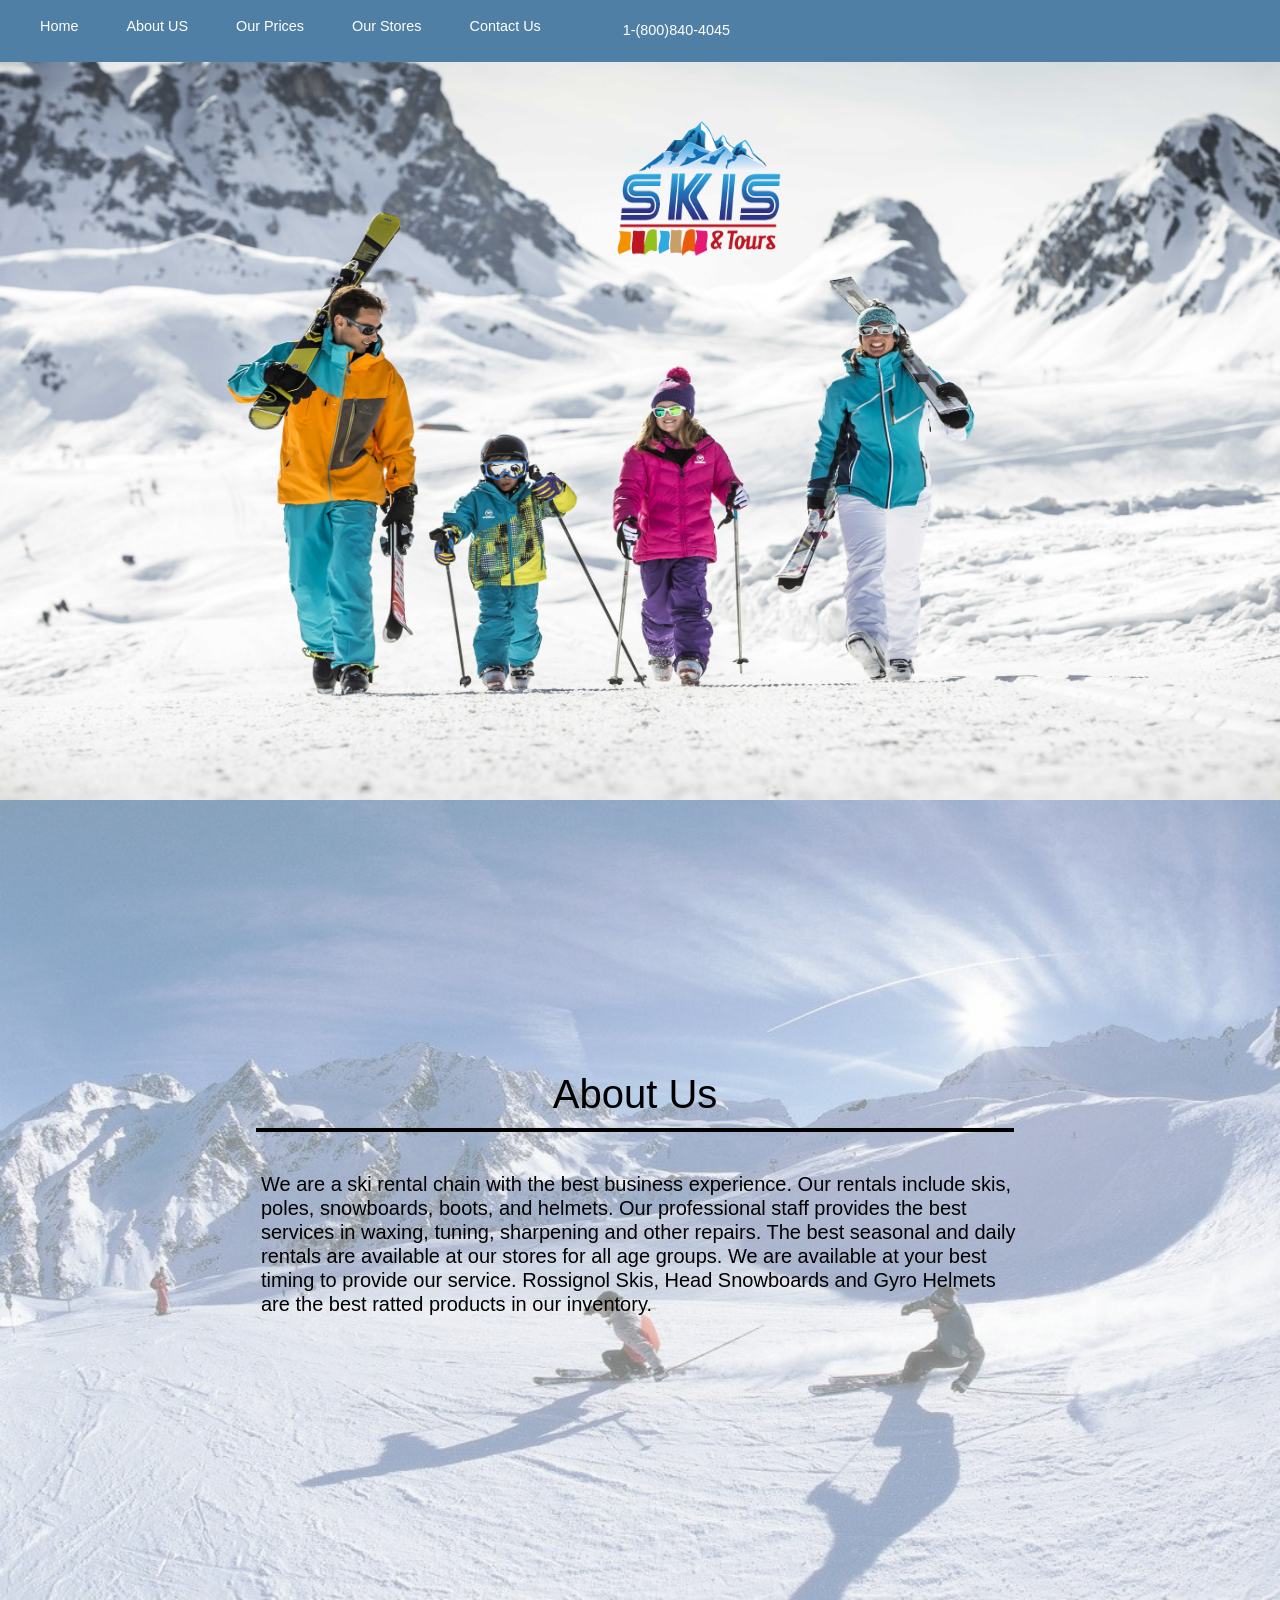
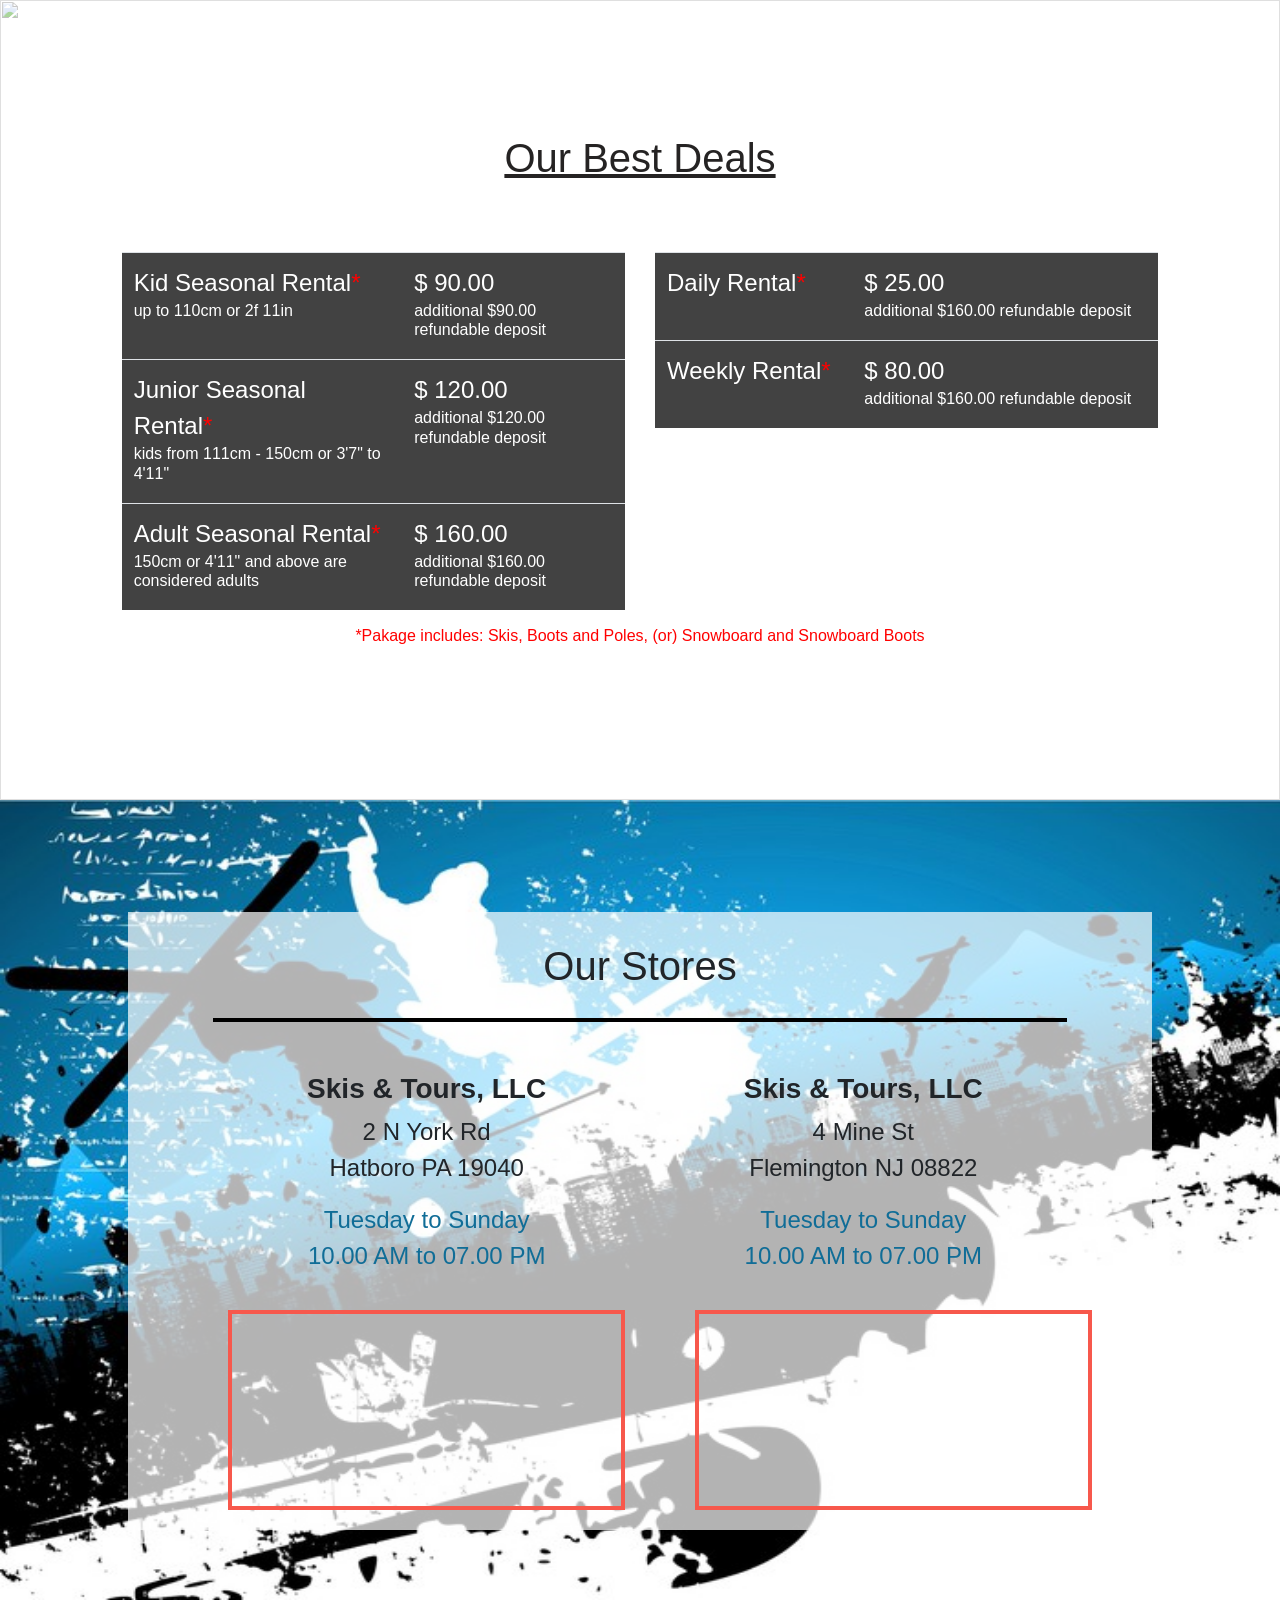
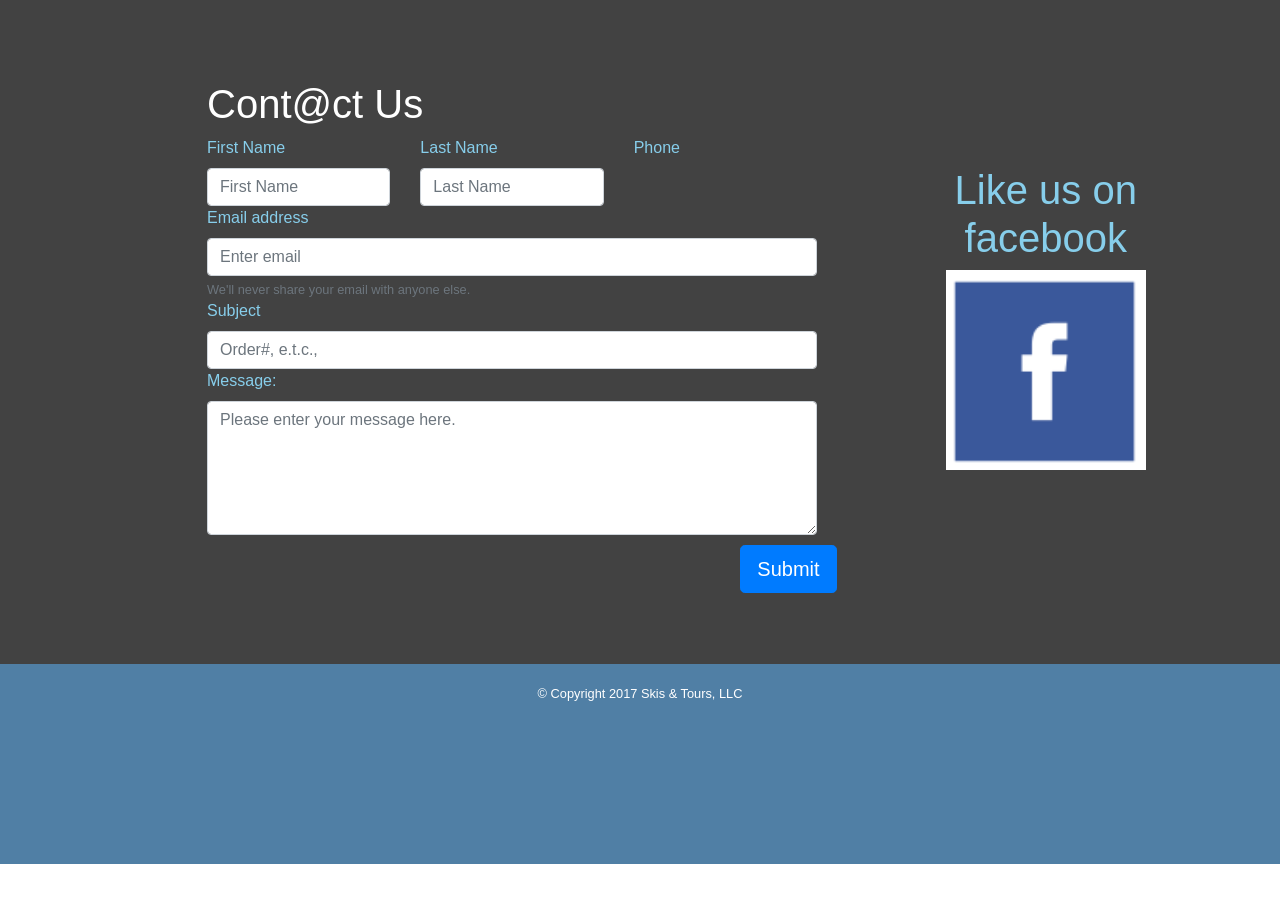
==== index.html @ b5112e5f "media qry for large screen is added" ====
<!DOCTYPE html>
<html>
<head>
	<title>Skis And Tours, LLC</title>
	<link rel="icon" href="LogoImage.png">
	<!-- Added Icon -->

	<link rel="stylesheet" href="https://maxcdn.bootstrapcdn.com/bootstrap/4.0.0-beta.2/css/bootstrap.min.css" integrity="sha384-PsH8R72JQ3SOdhVi3uxftmaW6Vc51MKb0q5P2rRUpPvrszuE4W1povHYgTpBfshb" crossorigin="anonymous">

	<link rel="stylesheet" type="text/css" href="skis&Tours.css">
	<script src="https://ajax.googleapis.com/ajax/libs/jquery/3.2.1/jquery.min.js"></script>

	<script src="https://maxcdn.bootstrapcdn.com/bootstrap/3.3.7/js/bootstrap.min.js" integrity="sha384-Tc5IQib027qvyjSMfHjOMaLkfuWVxZxUPnCJA7l2mCWNIpG9mGCD8wGNIcPD7Txa" crossorigin="anonymous"></script>	
	<script type="text/javascript" src="skis&Tours.js"></script>

	
	<!-- Bootstrap Added -->
</head>

<body >

<!-- page1 -->
<header>
	<nav style="position: fixed; top: 0px; background-color:#507fa5; width: 100%; height: 100; z-index: 99; " class="navbar navbar-light nav justify-content-left" >
		<ul class="nav justify-content-left">
			<li class="nav-item">
				<a href="#page1" class="nav-link" id="navLinks">Home</a>
			</li>
			<li class="nav-item">
				<a href="#page2" class="nav-link" id="navLinks">About US</a>
			</li>
			<li class="nav-item">
				<a href="#page3" class="nav-link" id="navLinks">Our Prices</a>
			</li>

			
			<li class="nav-item">
				<a href="#page4" class="nav-link" id="navLinks">Our Stores</a>
			</li>
			<li class="nav-item">
				<a href="#page5" class="nav-link" id="navLinks">Contact Us</a>
			</li>
			<li >
				<a href=tel:+18008404045 class="nav-link" id="navLinks"><span><img id="phone" src="phone.png"></span> 1-(800)840-4045</a>
			</li>

		</ul>
	</nav>

</header>
<div id="page1">
	<div>
	<img src="slide2.jpg"  class="backgroundImage">
	<img src="LogoImage.png" id="logo">
	<!-- <img src="upArrow.png" id="upButton"> -->
	</div>
<!-- Header/Nav Menu Items -->
			
</div>

<div id="page2">
	<img src="slide1.jpg" class="bluryBackground">
	<div class="content">
	<h1 style="border-bottom: solid black 4px; margin-bottom: 40px; text-align: center; padding-bottom: 10px;padding-top: 30px; ">About Us</h1>
	<h5 class="text-left" style="height: 30%;">We are a ski rental chain with the best business experience. Our rentals include skis, poles, snowboards, boots, and helmets. Our professional staff provides the best services in waxing, tuning, sharpening and other repairs. The best seasonal and daily rentals are available at our stores for all age groups. We are available at your best timing to provide our service. Rossignol Skis, Head Snowboards and Gyro Helmets are the best ratted products in our inventory.</h5>
	</div>

	
</div>

<div id="page3">
	<img src="slide3.jpg" class="bluryBackground">
	<div class="container-fluid" id="rates">
		<div class="row">
			
			<div class="col-md-12" style=" margin-bottom: 0px; text-align: center; padding-bottom: 0px;padding-top: 30px; "><h1>Our Best Deals</h1></div>
			
		</div>
		<div class="row">
			<div class="col-md-1"></div>
			<div class="col-md-5">
				<table class="table table-hover" id="table">
		<tr>
			
			<td>Kid Seasonal Rental<span style="color: red;">*</span><br><h6>up to 110cm or 2f 11in</h6></td>
			<td>$ 90.00<br><h6>additional $90.00 refundable deposit</h6></td>
		</tr>
		<tr>
			<td>Junior Seasonal Rental<span style="color: red;">*</span><br><h6>kids from 111cm - 150cm or 3'7" to 4'11"</h6></td>
			<td>$ 120.00<br><h6>additional $120.00 refundable deposit</h6></td>
		</tr>
		<tr>
			<td>Adult Seasonal Rental<span style="color: red;">*</span><br><h6>150cm or 4'11" and above are considered adults</h6></td>
			<td>$ 160.00<br><h6>additional $160.00 refundable deposit</h6></td>
			
		</tr>
	</table>
			</div>
			<div class="col-md-5">
				<table class="table table-hover">
						<tr>
							<td>Daily Rental<span style="color: red;">*</span></td>
							<td>$ 25.00<br><h6>additional $160.00 refundable deposit</h6></td>
						</tr>
						<tr>
							<td>Weekly Rental<span style="color: red;">*</span></td>
							<td>$ 80.00<br><h6>additional $160.00 refundable deposit</h6></td>
						</tr>
					</table>
			</div>
			<div class="col-md-1"></div>
		</div>
		<h6 style="text-align: center;color: red;"><span style="color: red;">*</span>Pakage includes: Skis, Boots and Poles, (or) Snowboard and Snowboard Boots</h6>
	</div>
	
</div>
</a><div id="page4">
	<img src="slide4.jpg" class="backgroundImage">
	<div id="stores"> 
	<div class="container-fluid">
		<div class="row">
			<div class="col-md-1"></div>
			<div class="col-md-10" style="border-bottom: solid black 4px; margin-bottom: 40px; text-align: center; padding-bottom: 20px;padding-top: 30px; "><h1>Our Stores</h1></div>
		</div>
		<div class="row" style="margin-bottom: 40px;">
			
			<div class="col-md-1"></div>
			<div class="col-md-5" style="text-align: center; margin-top:  10px; margin-bottom: 0px;">
				<h3><strong>Skis & Tours, LLC</strong></h3>
				<p style="font-size: 1.5rem;">2 N York Rd<br>Hatboro PA 19040</p>
				<p style="color: #106d97;font-size: 1.5rem;">Tuesday to Sunday<br>10.00 AM to 07.00 PM</p>
			</div>
			
			<div class="col-md-5" style="text-align: center; margin: 10px;margin-bottom: 0px;">
				<h3><strong>Skis & Tours, LLC</strong></h3>
				<p style="font-size: 1.5rem;">4 Mine St<br>Flemington NJ 08822</p>
				<p style="color: #106d97; font-size: 1.5rem;">Tuesday to Sunday<br>10.00 AM to 07.00 PM</p>
			</div>
			
		</div>
		<div class="row" id="maps">
			<div class="col-md-1"></div>
			<div class="col-md-5"><div id="mapHatboro"></div></div>
			
			<div class="col-md-5" style="margin-left:40px;"><div id="mapFlemington"></div></div>
		</div>


	</div>
	</div>
</div>

<div id="page5">
	<div class="contactUs">
		<div class="container-fluid">
			<div class="row">
				<div class="col-md-1"></div>
				<div class="col-md-10"><h1 style="color: white;">Cont@ct Us</h1> </div>
			</div>
			<div class="row">
				<div class="col-md-1"></div>
				<div class="col-md-10">
					
					<form>
						<div class="form-group">
    <div class="row">

    <div class="col-md-4">
    <label for="fName" >First Name</label>
    <input type="text" id="fName" class="form-control" placeholder="First Name">
    </div>
    <div class="col-md-4">
    <label for="lName">Last Name</label>
    <input type="text" id="lName" class="form-control"  placeholder="Last Name">
    </div>
    <div class="col-md-4">
    <label for="phone">Phone</label>
    <input id="phone" type="tel" class="form-control"  placeholder="Enter Contact Number" style="width: 100%; height: 38px;">
    </div>
	</div>
	<div>
    <label >Email address</label>
    <input for="email" type="email" class="form-control"  aria-describedby="emailHelp" placeholder="Enter email" id="email">
    <small id="emailHelp" class="form-text text-muted">We'll never share your email with anyone else.</small>
    <label for="subject" >Subject</label>
    <input type="text" class="form-control" id="subject"  placeholder="Order#, e.t.c.,">
    <label for="message">Message:</label>
      <textarea class="form-control" rows="5" id="message" placeholder="Please enter your message here."></textarea>
      <div class="row" style="margin-top: 10px;">
      	<div class="col-md-10"></div>
      	<div class="col-md-2">
      		<button type="button" class="btn btn-primary btn-lg">Submit</button>
      	</div>
      </div>

    </div>

</form>
				
			</div>
			<div class="facebook">
		<h1 style="color: skyblue;">Like us on facebook</h1>
		<a style="width: 200px; height: 200px;" href="https://www.facebook.com/skisandtoursPA/"><img src="facebook_square.png" style="width: 200px; height: 200px; background-color: white;"></a>
	</div>
			</div>
		</div>
	</div>

</div>



<footer>
	<div class="panel-footer" style="text-align: center;color: white; font-size: .80rem;position: relative;
    bottom: -104px; background-color: #507fa5;height:200px; padding-top: 20px;">&#169; Copyright 2017 Skis & Tours, LLC</div>

</footer>

<!-- <script src="https://code.jquery.com/jquery-3.2.1.slim.min.js" integrity="sha384-KJ3o2DKtIkvYIK3UENzmM7KCkRr/rE9/Qpg6aAZGJwFDMVNA/GpGFF93hXpG5KkN" crossorigin="anonymous"></script>
<script src="https://cdnjs.cloudflare.com/ajax/libs/popper.js/1.12.3/umd/popper.min.js" integrity="sha384-vFJXuSJphROIrBnz7yo7oB41mKfc8JzQZiCq4NCceLEaO4IHwicKwpJf9c9IpFgh" crossorigin="anonymous"></script>
<script src="https://maxcdn.bootstrapcdn.com/bootstrap/4.0.0-beta.2/js/bootstrap.min.js" integrity="sha384-alpBpkh1PFOepccYVYDB4do5UnbKysX5WZXm3XxPqe5iKTfUKjNkCk9SaVuEZflJ" crossorigin="anonymous"></script> -->
<script src="https://maps.googleapis.com/maps/api/js?key=AIzaSyDe3vv3cS2K9Z3wHssene09nVFz7exsg3k&callback=myMap"></script>
</body>
</html>
---- skis&Tours.css ----
#page1 {
	height: 800px;
	width: 100%;
}
#page2 {
	height: 800px;
	width: 100%;
	
}
#page3 {
	height: 800px;
	width: 100%;
}

#page4 {
	height: 800px;
	width: 100%;

}
#page5 {
	background-color: #424242;
	height: 800px;
	width: 100%;
}
.backgroundImage {
width: 100%;
height:800px;

}

#navLinks {

font-size: 0.9rem;
color: white;
padding: 0.5rem 1.5rem;	
}

#navLinks:hover {
	color:black;
}


#logo {
	width: 210px;
	height: 157px;
	margin-right: 25px;
	margin-left: 25px;
	position: absolute;
	top:112px;
	left: 44.5%;
}

.bluryBackground {
	width: 100%;
	height: 800px;
	opacity: 0.5;
	filter: alpha(opacity=50);
	}


.content {
	
	position: relative;
	top: -70%;
	left: 20%;
	color: black;
	width: 60%;
	height: 35%;
	
}

.content h1 {
	border-bottom: black solid 4px; 
	text-align: center;
	margin-right: 10px;
	padding-bottom: 10px;
}
.content h5 {
	font-size: 20px;
	margin-top: 30px;
	padding-left: 5px;
	padding-right: 5px;
	
}

#rates {
	position: relative;
	top: -87%;
}

#rates h1 {
	text-align: center;
	padding-bottom: 10px;
	margin-bottom: 60px;
	text-decoration: underline;
	color: #252323;
}

#rates tr {
	font-size: 24px;
	margin-top: 30px;
	padding-left: 5px;
	padding-right: 5px;
	/*font-weight: bold;*/
	border-top-color: #330000;
	/*color:#834C24 ;*/
	color: white;
	background-color: #424242;
}

#rates tr:hover {
	background-color: #003366; 
	color: white;
}
#mapHatboro {
	width: 100%;
	height: 200px;
	border: solid #f7584c 4px;
	
}
#mapFlemington {
	width: 100%;
	height: 200px;
	border: solid #f7584c 4px;
	
}

#stores {
	position: relative;
	top: -688px;
	background-color: #ffffffb3;
	width: 80%;
	left: 10%;
}

#maps {
	position: relative;
	top: -20px;
}

label {
	color: skyblue;
}

.contactUs {
	width: 60%;
	height: 70%;
	position: relative;
	top: 10%;
	left: 10%;
}

.facebook {
	width: 55%;
	height: 55%;
	position: relative;
	left: 110%;
	top:-57%;
	/*border:solid white 2px;*/
	text-align: center;
	/*background-color: white;*/
}


#upButton {
	position: fixed;
	right: 40px;
	bottom: 40px;
	z-index: 99;
	
	height: 80px;
	width: 80px;
}

#phone {
	width: 30px;
	height: 30px;
	position: relative;
	left: 730px;
}


/*
large screens
*/
/*phone needs to go more left - phone left value- increase 1100px*/
/*image needs to fit the window - height of page - increase 973px/ also backgroudimage & blurryimage 973px/ #stores top - -800px*/

/* Large devices*/

@media (min-width: 1850px) {

	#phone {
		left: 1100px; 

	}

	#page1, #page2, #page3, #page4, #page5, .backgroundImage, .bluryBackground {
		height: 973px;
	}

	#stores {
		top: -800px;
	}

}
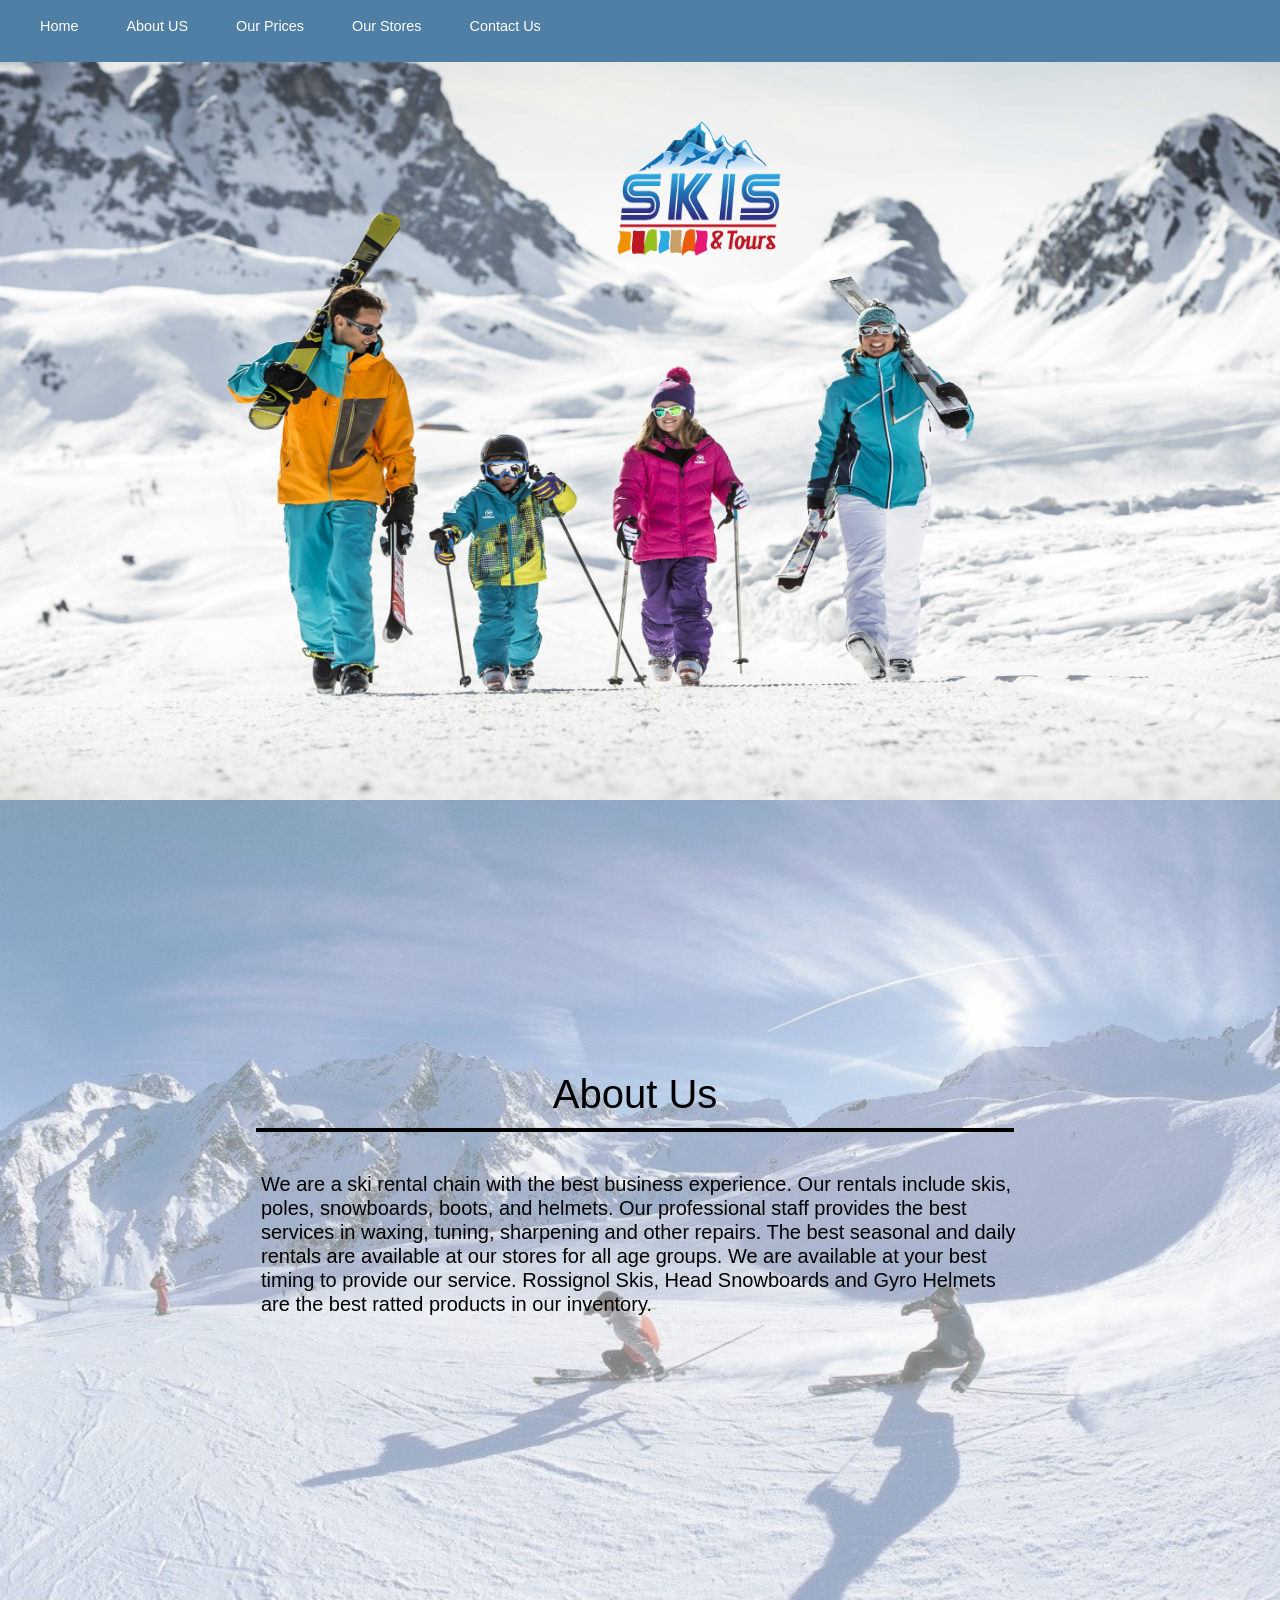
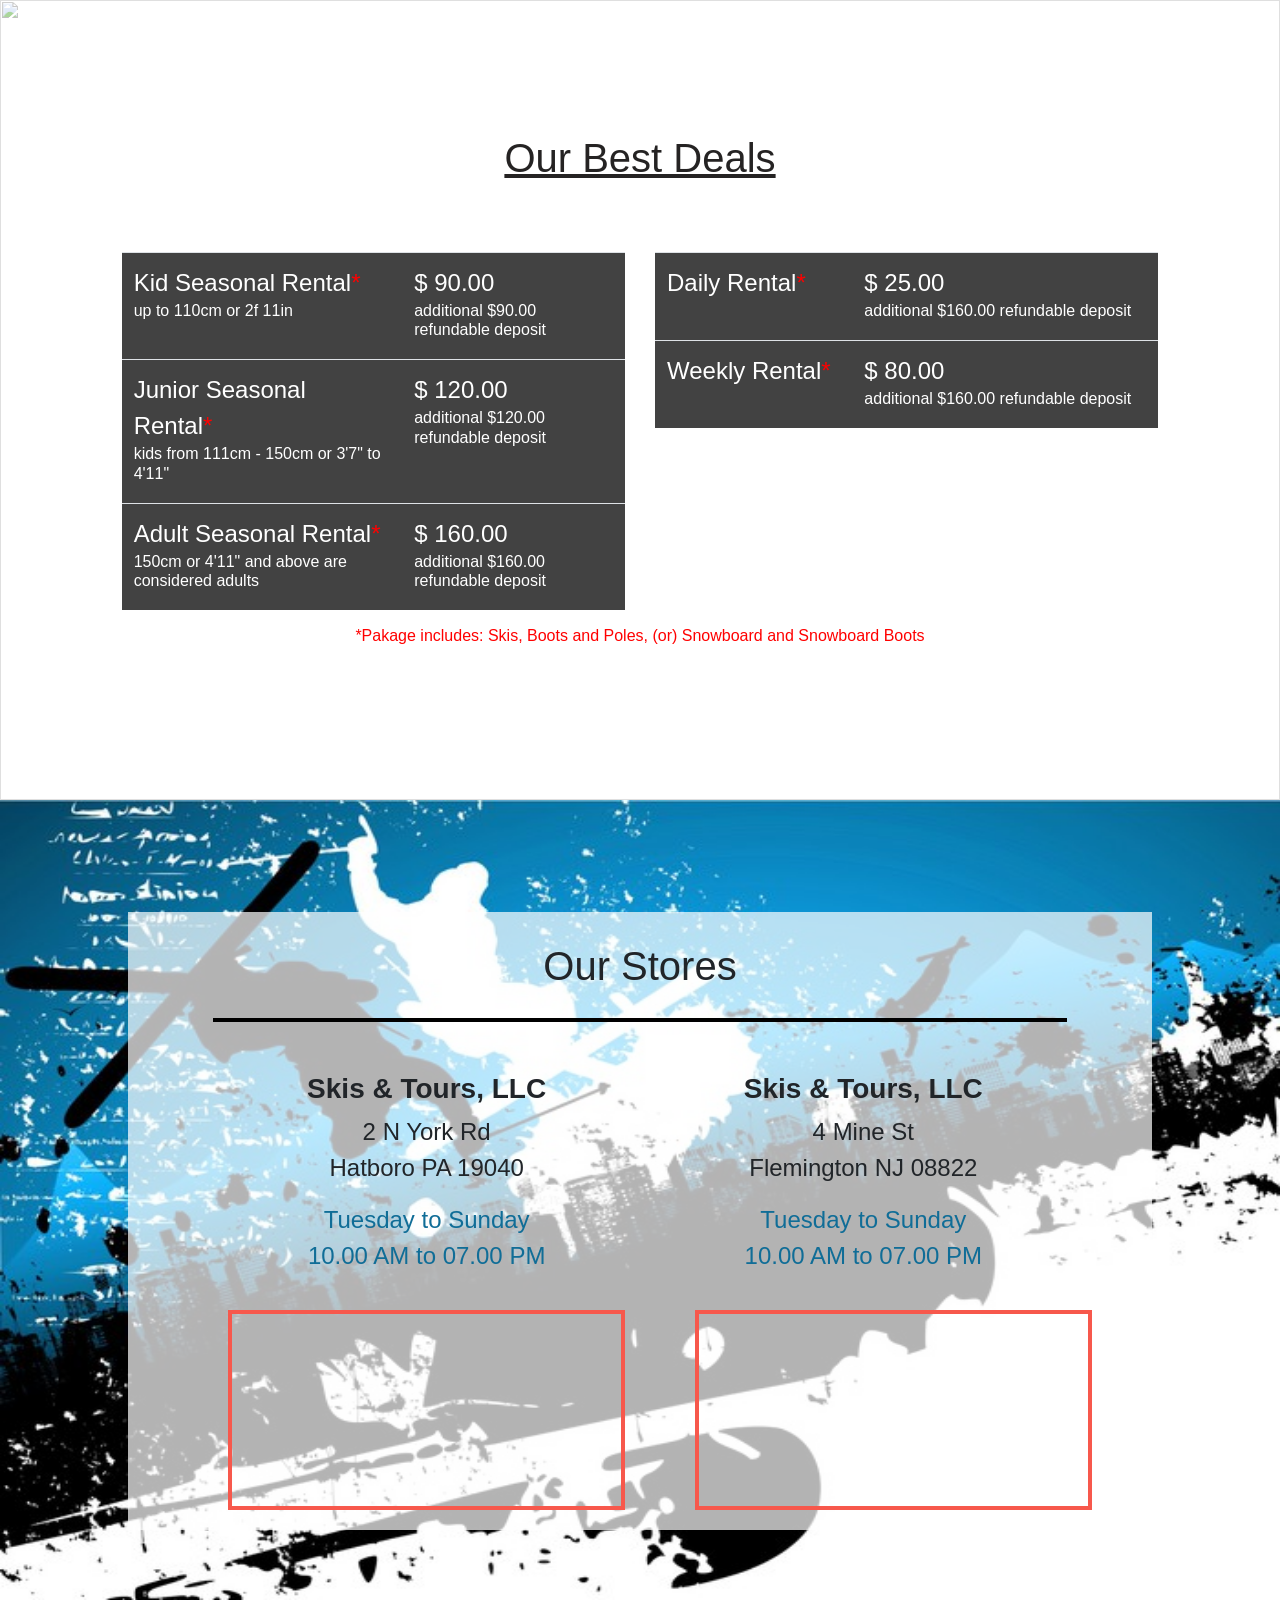
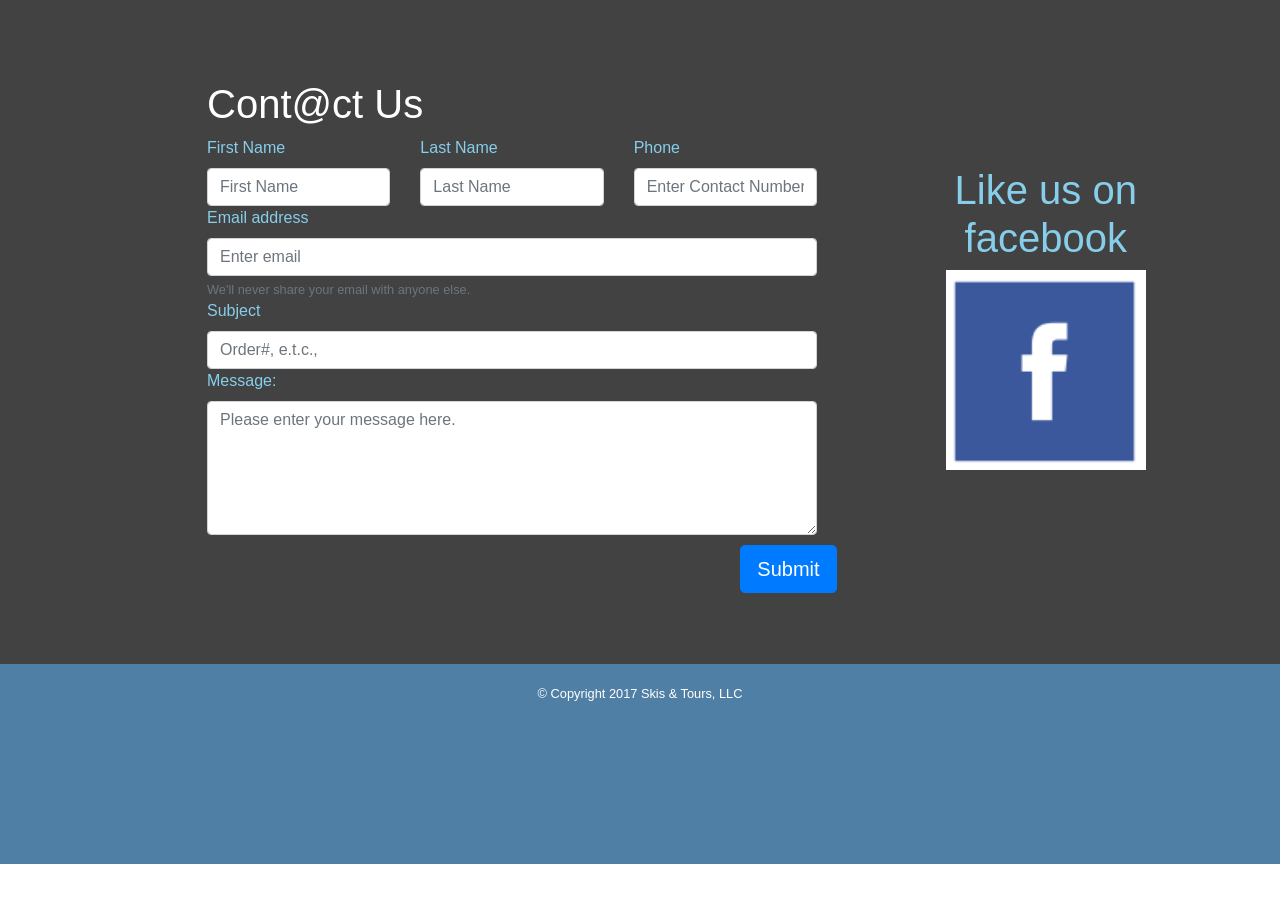
==== commit b19a4c7c: "media qry for large screen is added" ====
--- a/index.html
+++ b/index.html
@@ -40,7 +40,7 @@
 			<li class="nav-item">
 				<a href="#page5" class="nav-link" id="navLinks">Contact Us</a>
 			</li>
-			<li >
+			<li id="phoneLi" >
 				<a href=tel:+18008404045 class="nav-link" id="navLinks"><span><img id="phone" src="phone.png"></span> 1-(800)840-4045</a>
 			</li>
 
--- a/skis&Tours.css
+++ b/skis&Tours.css
@@ -175,6 +175,10 @@
 #phone {
 	width: 30px;
 	height: 30px;
+	
+}
+
+#phoneLi {
 	position: relative;
 	left: 730px;
 }
@@ -190,7 +194,7 @@
 
 @media (min-width: 1850px) {
 
-	#phone {
+	#phoneLi {
 		left: 1100px; 
 
 	}
@@ -203,4 +207,8 @@
 		top: -800px;
 	}
 
+	.contactUs {
+		top: 15%;
+	}
+
 }
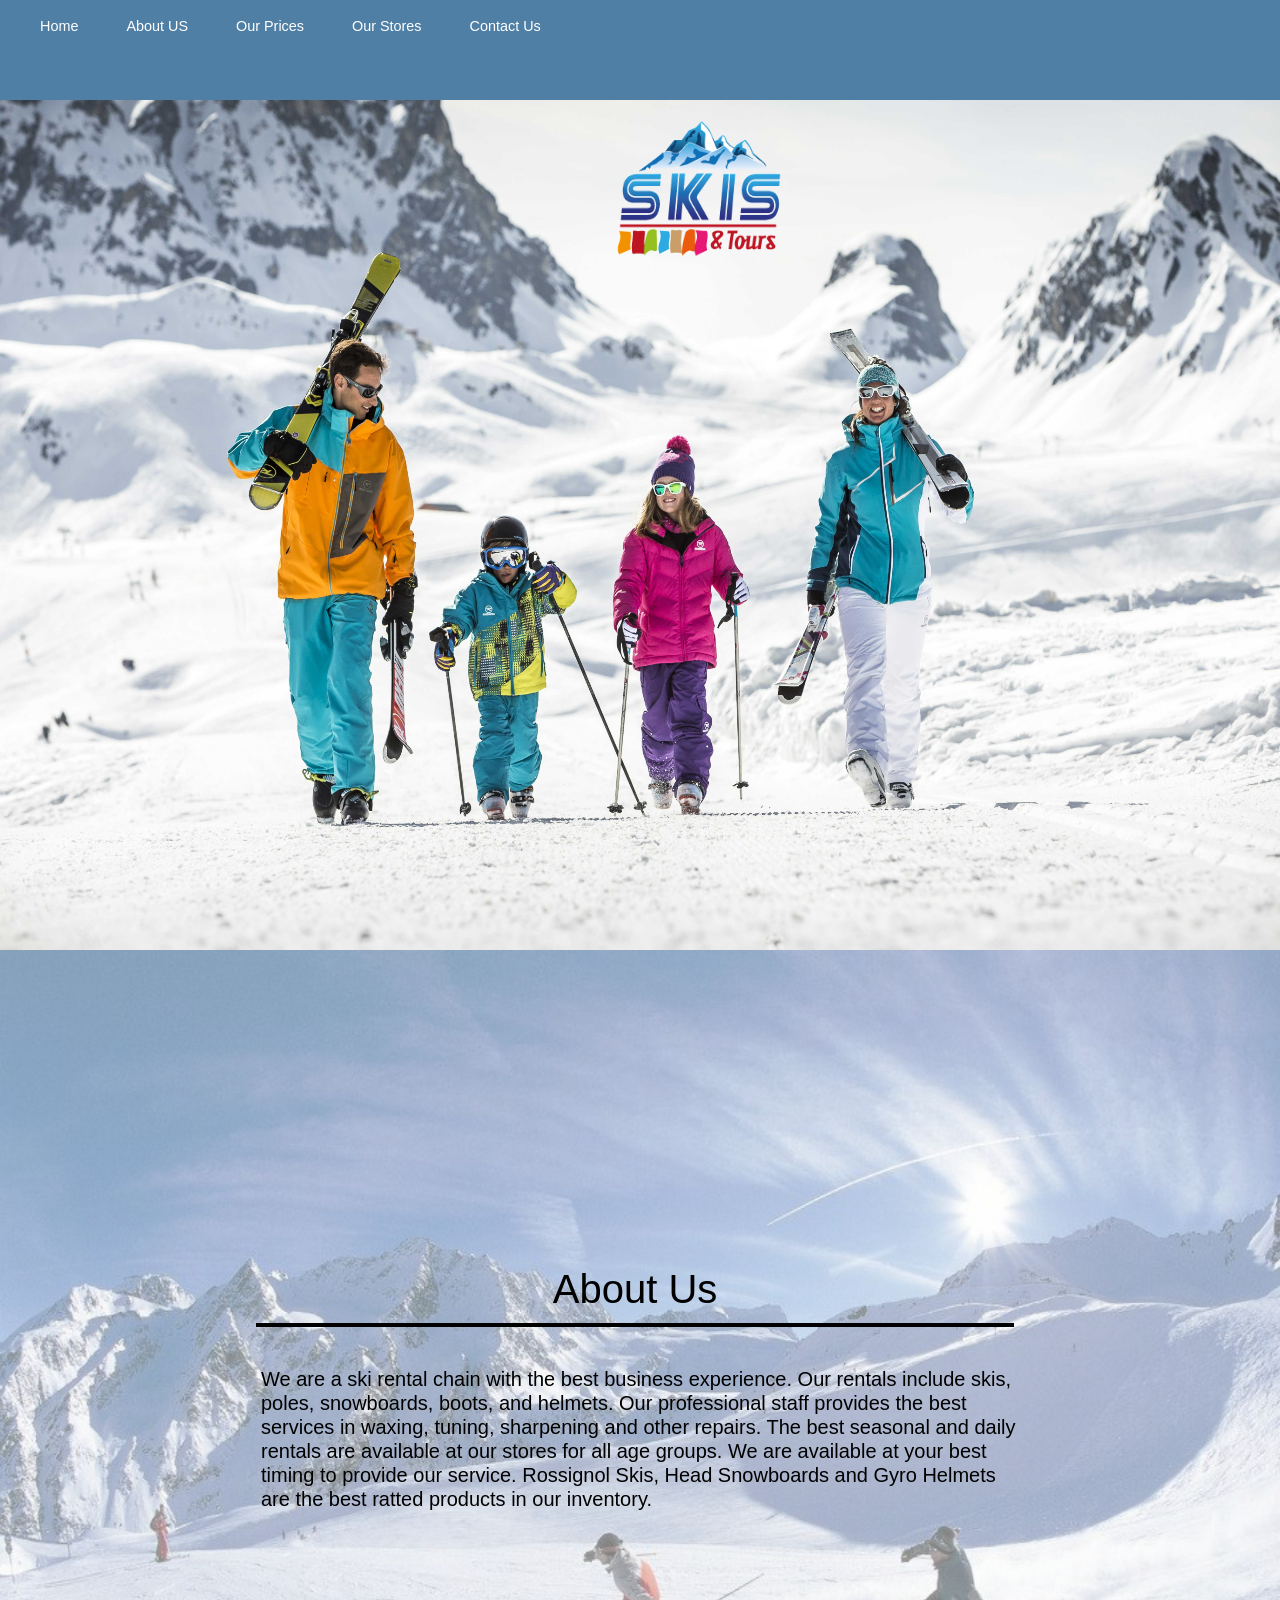
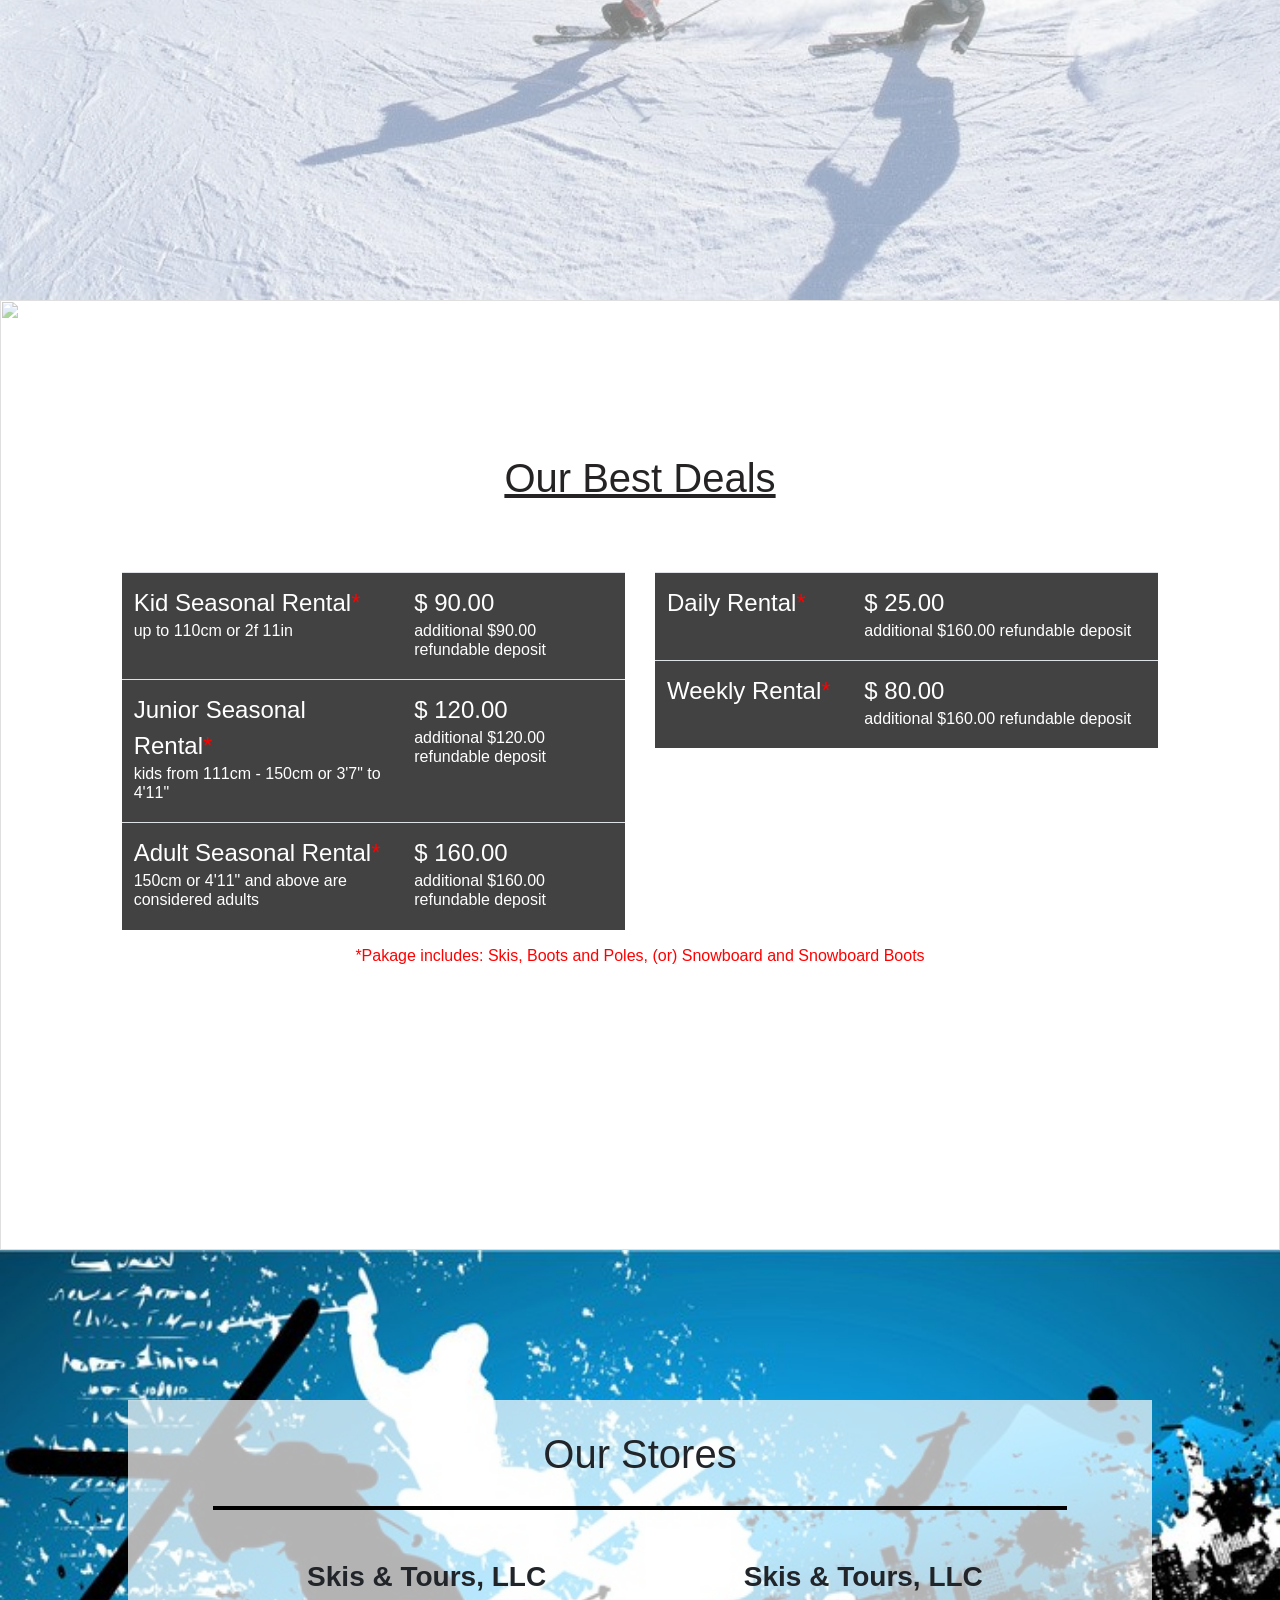
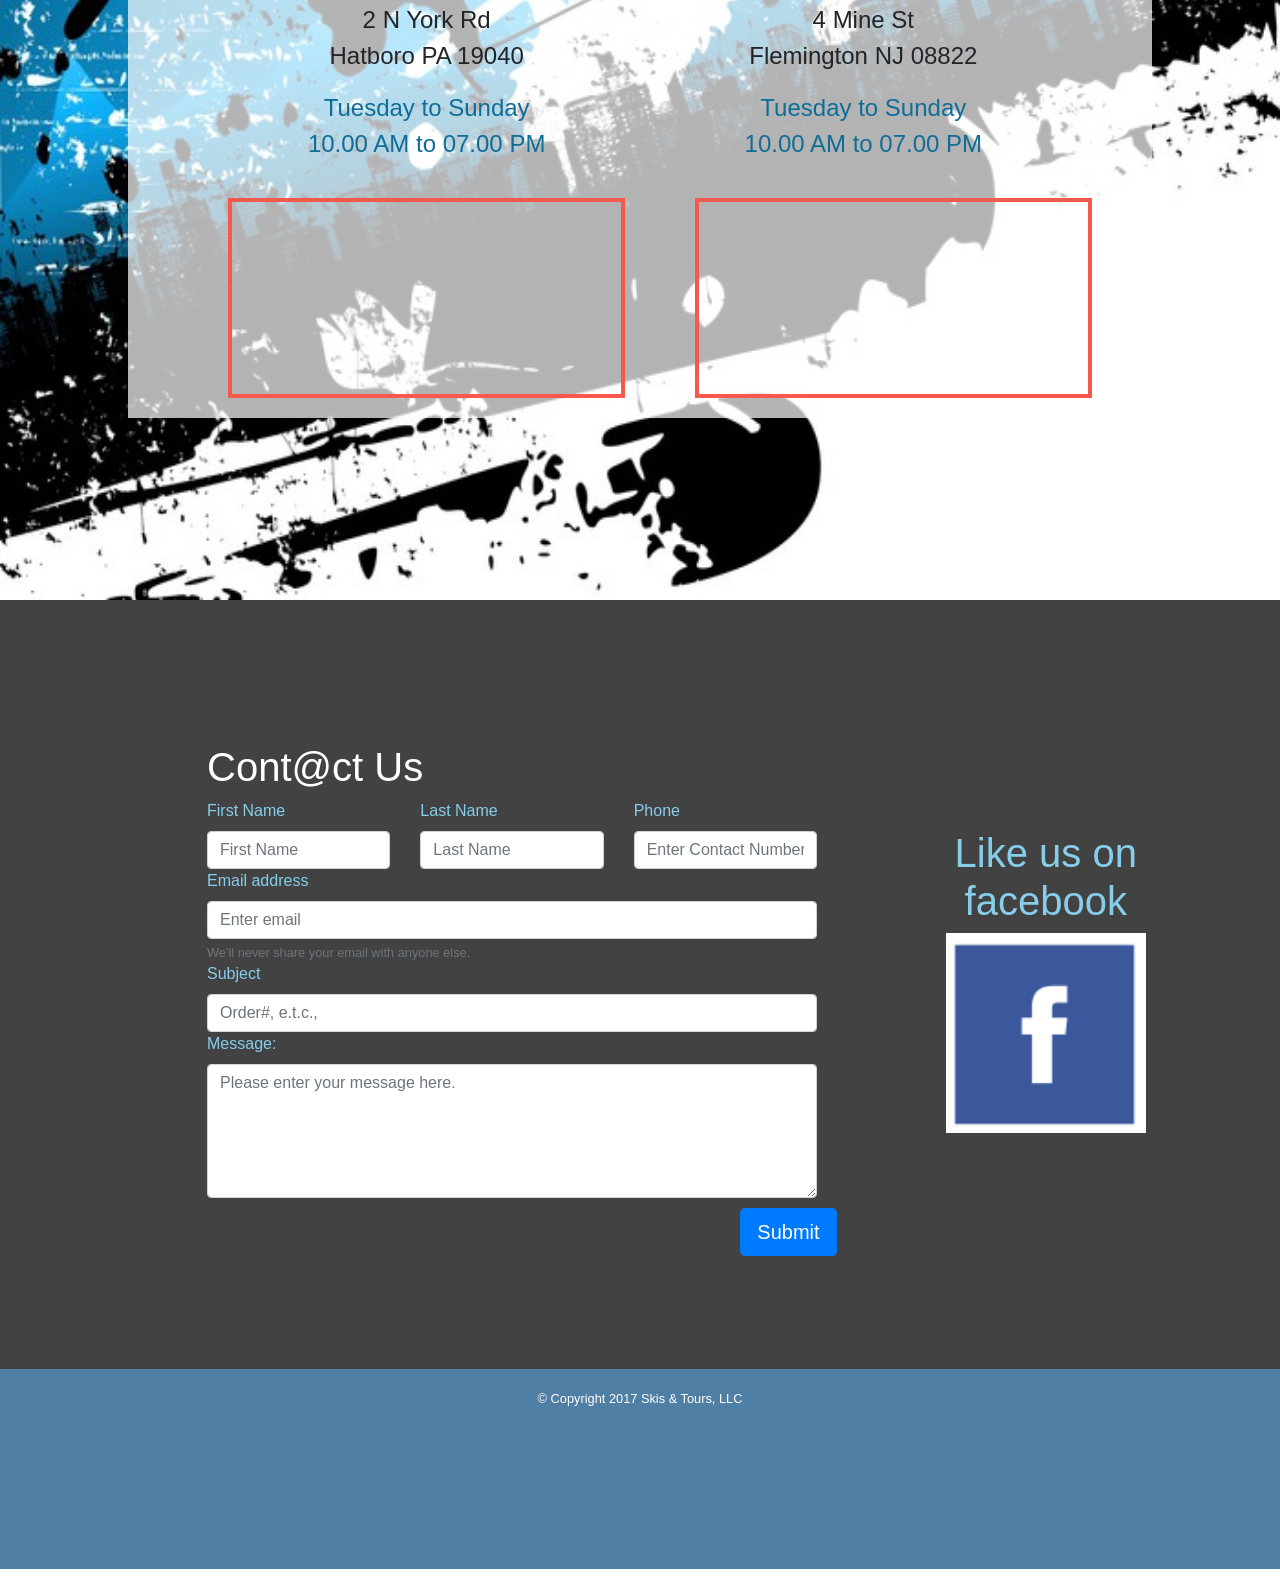
==== commit 29db6d00: "media qry for smaller screen is added" ====
--- a/index.html
+++ b/index.html
@@ -21,7 +21,7 @@
 
 <!-- page1 -->
 <header>
-	<nav style="position: fixed; top: 0px; background-color:#507fa5; width: 100%; height: 100; z-index: 99; " class="navbar navbar-light nav justify-content-left" >
+	<nav style="position: fixed; top: 0px; background-color:#507fa5; width: 100%; z-index: 99; " class="navbar navbar-light nav justify-content-left" >
 		<ul class="nav justify-content-left">
 			<li class="nav-item">
 				<a href="#page1" class="nav-link" id="navLinks">Home</a>
--- a/skis&Tours.css
+++ b/skis&Tours.css
@@ -180,7 +180,7 @@
 
 #phoneLi {
 	position: relative;
-	left: 730px;
+	left: 98%;
 }
 
 
@@ -195,7 +195,8 @@
 @media (min-width: 1850px) {
 
 	#phoneLi {
-		left: 1100px; 
+		/*left: 1100px; */
+
 
 	}
 
@@ -211,4 +212,61 @@
 		top: 15%;
 	}
 
-}+}
+
+
+@media (min-width: 768px) and (max-height: 1024px){
+
+#page1, #page2, #page3, #page4, #page5, .backgroundImage, .bluryBackground {
+		height: 1024px;
+	}
+
+	#stores {
+		top: -800px;
+	}
+
+	.contactUs {
+		top: 15%;
+	}
+
+
+}
+
+@media(min-width: 1024px) and (max-height: 768px){
+	#page1, #page2, #page3, #page4, #page5, .backgroundImage, .bluryBackground {
+		height: 768px;
+	}
+
+	#stores {
+		top: -800px;
+	}
+
+	.contactUs {
+		top: 15%;
+	}
+}
+
+@media(min-width: 375px) {
+	#page1, #page2, #page3, #page4, #page5, .backgroundImage, .bluryBackground {
+		height: 667px;
+	}
+	.nav{
+		height: 100px;
+		font-size: 1.5rem;
+	}
+
+
+}
+
+@media(min-width: 667px) and (max-height: 375px){
+	#page1, #page2, #page3, #page4, #page5, .backgroundImage, .bluryBackground {
+		height: 375px;
+	}
+
+}
+
+
+@media(min-width: 1280px) and (max-height: 950px){
+	#page1, #page2, #page3, #page4, #page5, .backgroundImage, .bluryBackground {
+		height: 950px;
+	}
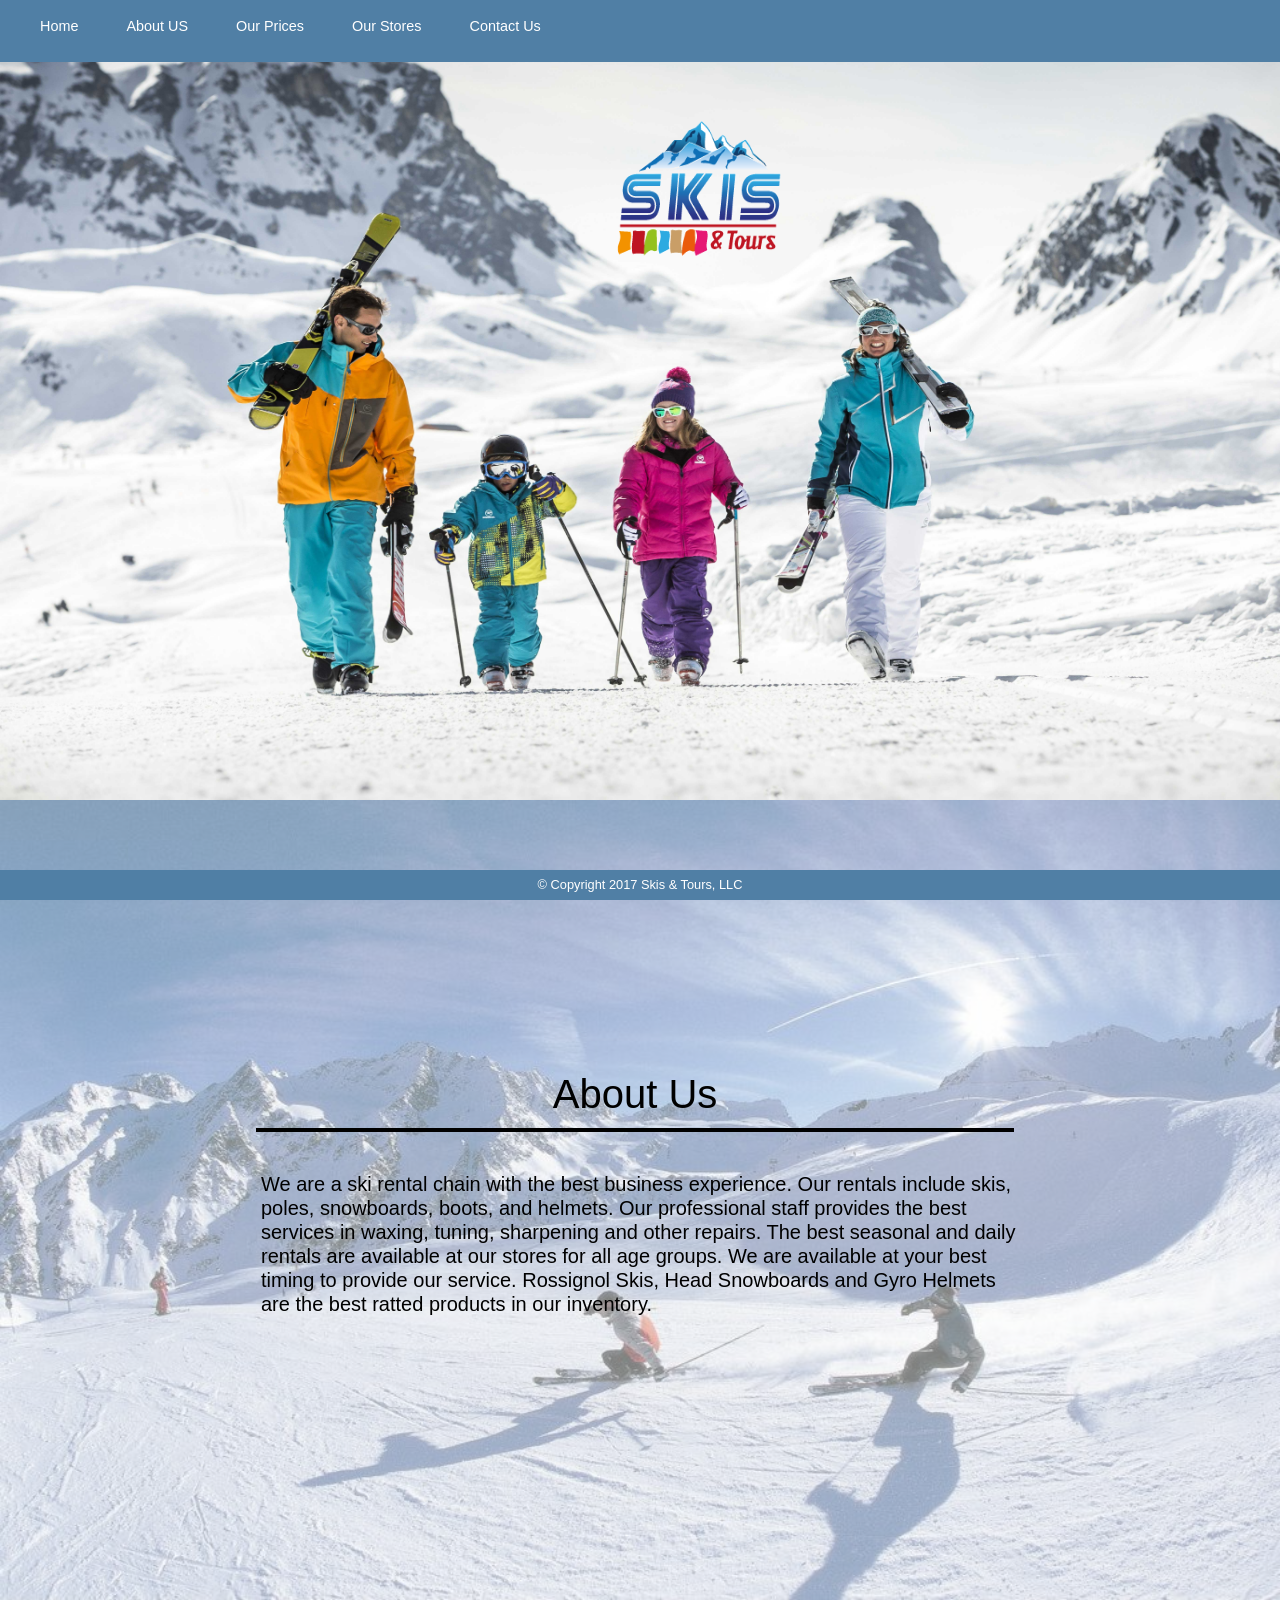
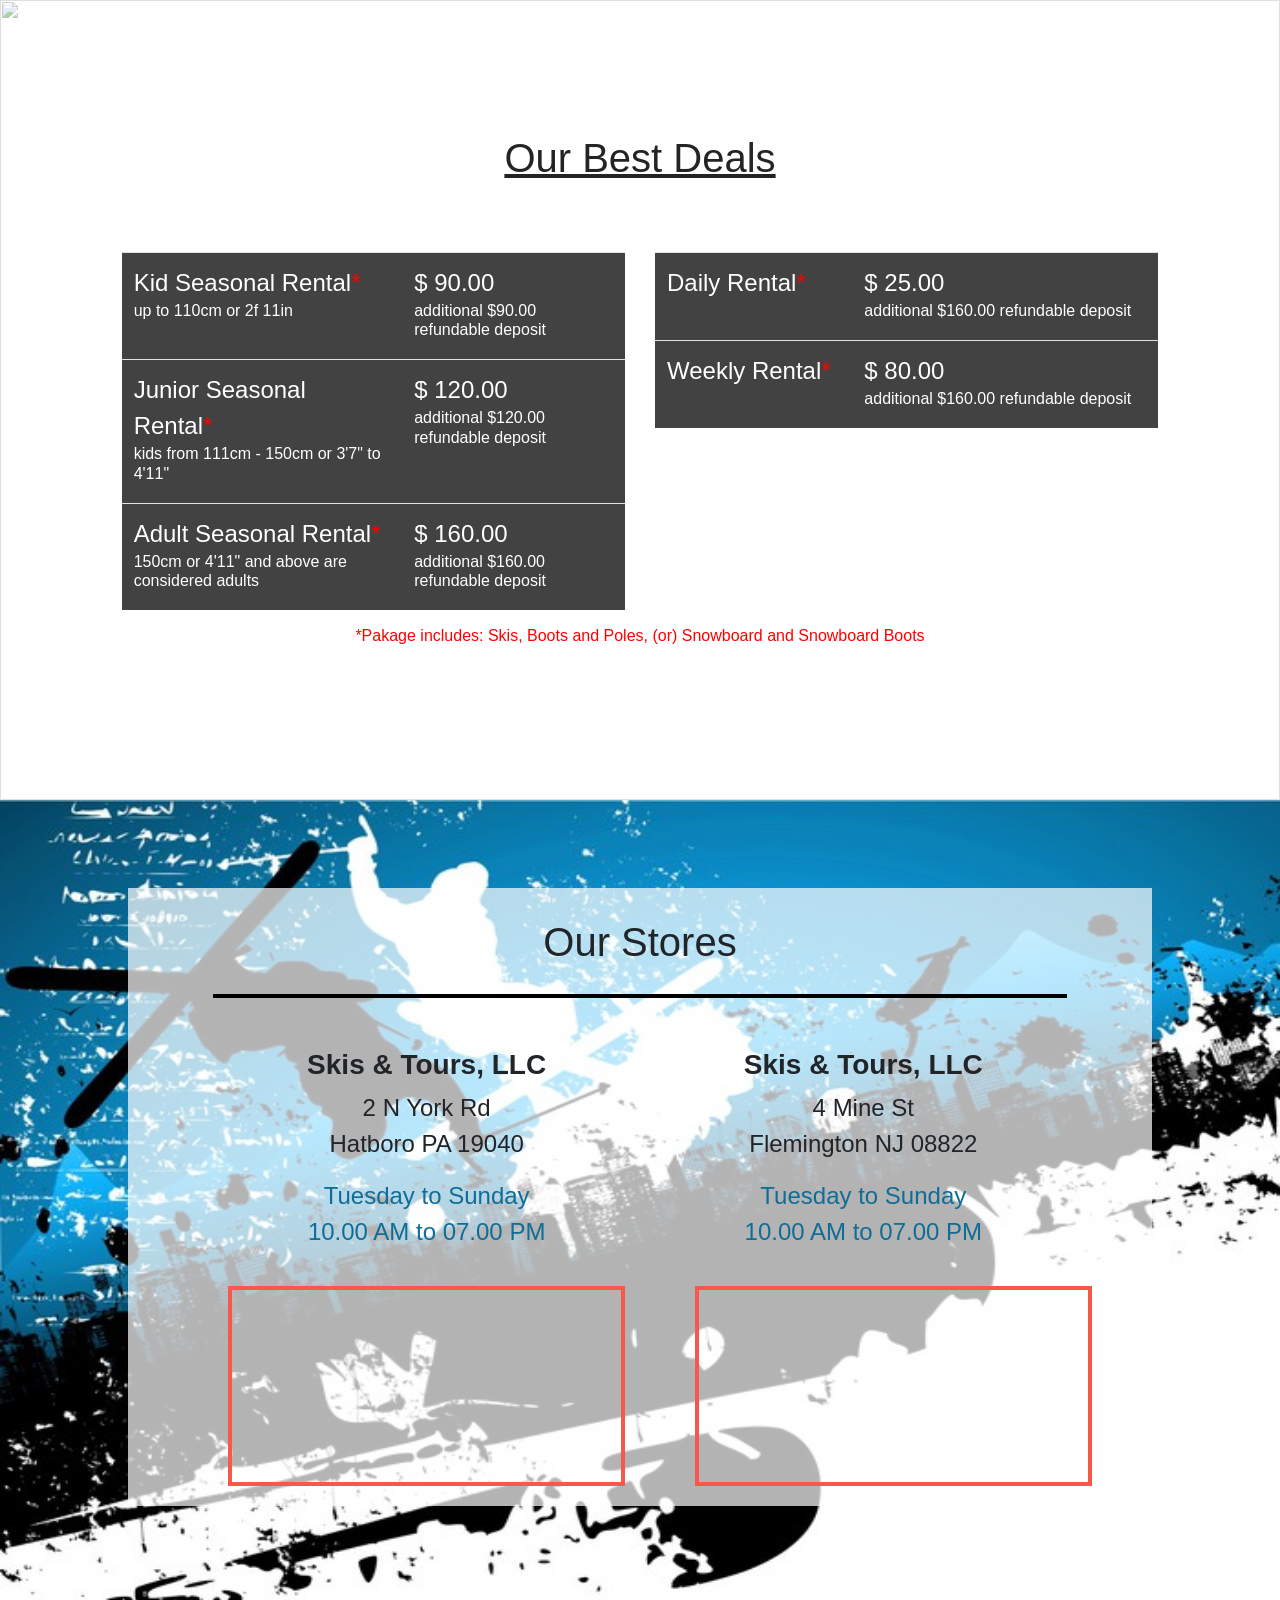
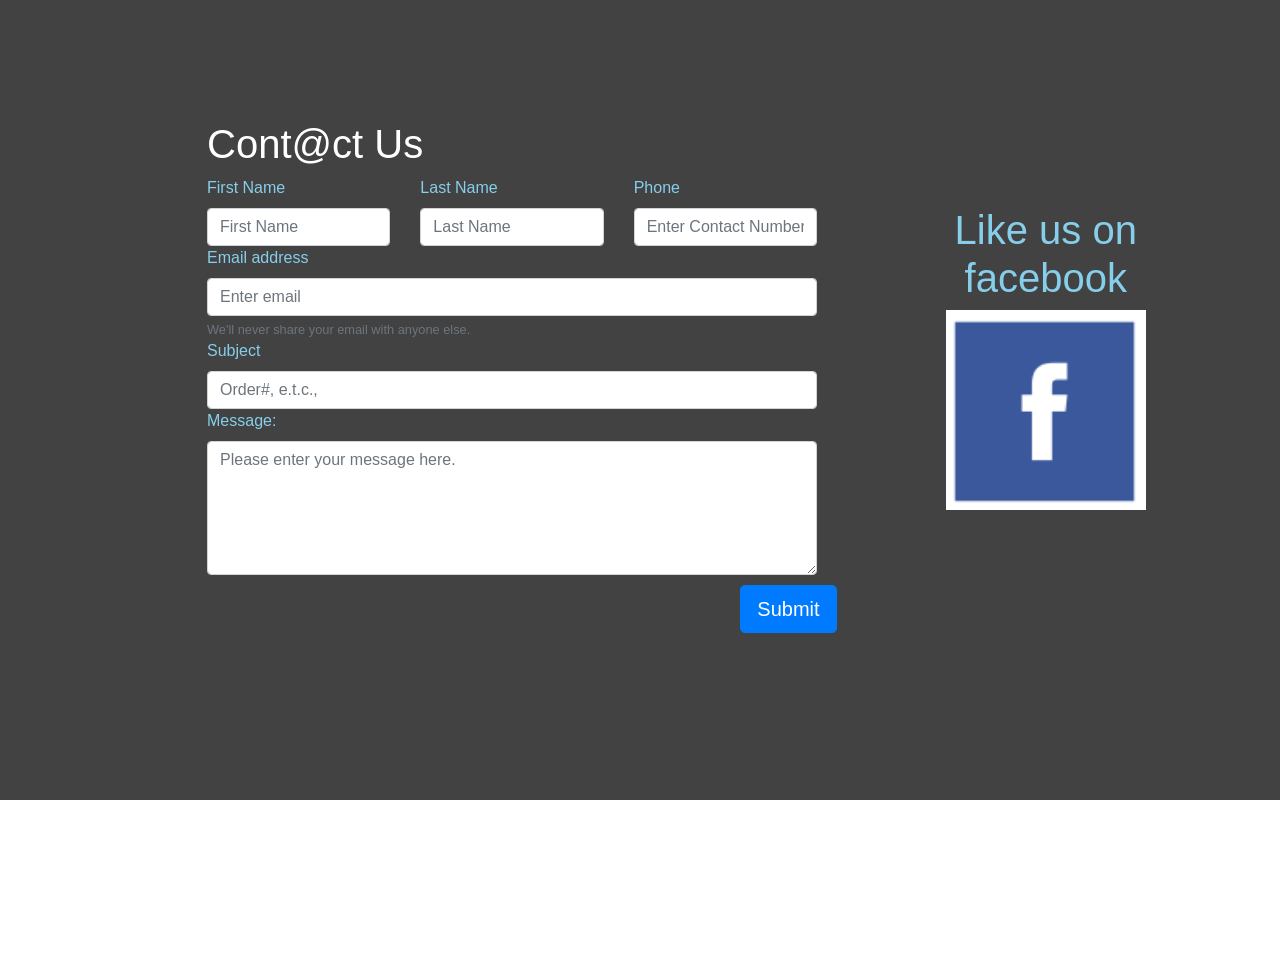
==== commit 944dbd64: "reverted back the changed maded for media qry - smaller screens" ====
--- a/index.html
+++ b/index.html
@@ -50,7 +50,7 @@
 </header>
 <div id="page1">
 	<div>
-	<img src="slide2.jpg"  class="backgroundImage">
+	<img src="slide2.jpg"  class="backgroundImage" >
 	<img src="LogoImage.png" id="logo">
 	<!-- <img src="upArrow.png" id="upButton"> -->
 	</div>
@@ -211,8 +211,8 @@
 
 
 <footer>
-	<div class="panel-footer" style="text-align: center;color: white; font-size: .80rem;position: relative;
-    bottom: -104px; background-color: #507fa5;height:200px; padding-top: 20px;">&#169; Copyright 2017 Skis & Tours, LLC</div>
+	<div class="panel-footer" style="text-align: center;color: white; font-size: .80rem;position: fixed;
+    bottom: 0px; background-color: #507fa5;height:30px; width: 100%; padding-top: 5px;">&#169; Copyright 2017 Skis & Tours, LLC</div>
 
 </footer>
 
--- a/skis&Tours.css
+++ b/skis&Tours.css
@@ -127,7 +127,7 @@
 
 #stores {
 	position: relative;
-	top: -688px;
+	top: -89%;
 	background-color: #ffffffb3;
 	width: 80%;
 	left: 10%;
@@ -146,7 +146,7 @@
 	width: 60%;
 	height: 70%;
 	position: relative;
-	top: 10%;
+	top: 15%;
 	left: 10%;
 }
 
@@ -215,10 +215,34 @@
 }
 
 
-@media (min-width: 768px) and (max-height: 1024px){
+/*@media (min-width: 375px) and (max-width: 768px){
 
 #page1, #page2, #page3, #page4, #page5, .backgroundImage, .bluryBackground {
-		height: 1024px;
+		height: 1307px;
+	}
+
+	#stores {
+		top: -1000px;
+	}
+
+	#rates {
+		top: -76%;
+	}
+
+	.contactUs {
+		top: 20%;
+		width: 60%;
+	}
+	#phoneLi {
+		left: 31%;
+	}
+
+
+}
+*//*
+@media(min-width: 1024px) and (max-height: 768px){
+	#page1, #page2, #page3, #page4, #page5, .backgroundImage, .bluryBackground {
+		height: 768px;
 	}
 
 	#stores {
@@ -228,45 +252,39 @@
 	.contactUs {
 		top: 15%;
 	}
-
-
-}
-
-@media(min-width: 1024px) and (max-height: 768px){
-	#page1, #page2, #page3, #page4, #page5, .backgroundImage, .bluryBackground {
-		height: 768px;
-	}
-
-	#stores {
-		top: -800px;
-	}
-
-	.contactUs {
-		top: 15%;
-	}
-}
-
-@media(min-width: 375px) {
-	#page1, #page2, #page3, #page4, #page5, .backgroundImage, .bluryBackground {
-		height: 667px;
+}*/
+/*
+@media(min-width: 375px) and(max-height: 677px) {
+	#page1, #page2, #page3, #page4, #page5, .backgroundImage, .bluryBackground {
+		height: 1307px;
 	}
 	.nav{
 		height: 100px;
-		font-size: 1.5rem;
-	}
-
-
-}
-
-@media(min-width: 667px) and (max-height: 375px){
-	#page1, #page2, #page3, #page4, #page5, .backgroundImage, .bluryBackground {
-		height: 375px;
-	}
-
-}
-
-
+		
+	}
+	#phoneLi{
+		left: 45%;
+	}
+
+	#navLinks {
+		font-size: 2.5rem;
+	}
+
+
+
+
+
+}*/
+/*
+@media(max-width: 600px) {
+	#page1, #page2, #page3, #page4, #page5, .backgroundImage, .bluryBackground {
+		height: 100%;
+	}
+
+}
+*/
+/*
 @media(min-width: 1280px) and (max-height: 950px){
 	#page1, #page2, #page3, #page4, #page5, .backgroundImage, .bluryBackground {
 		height: 950px;
-	}+	}*/
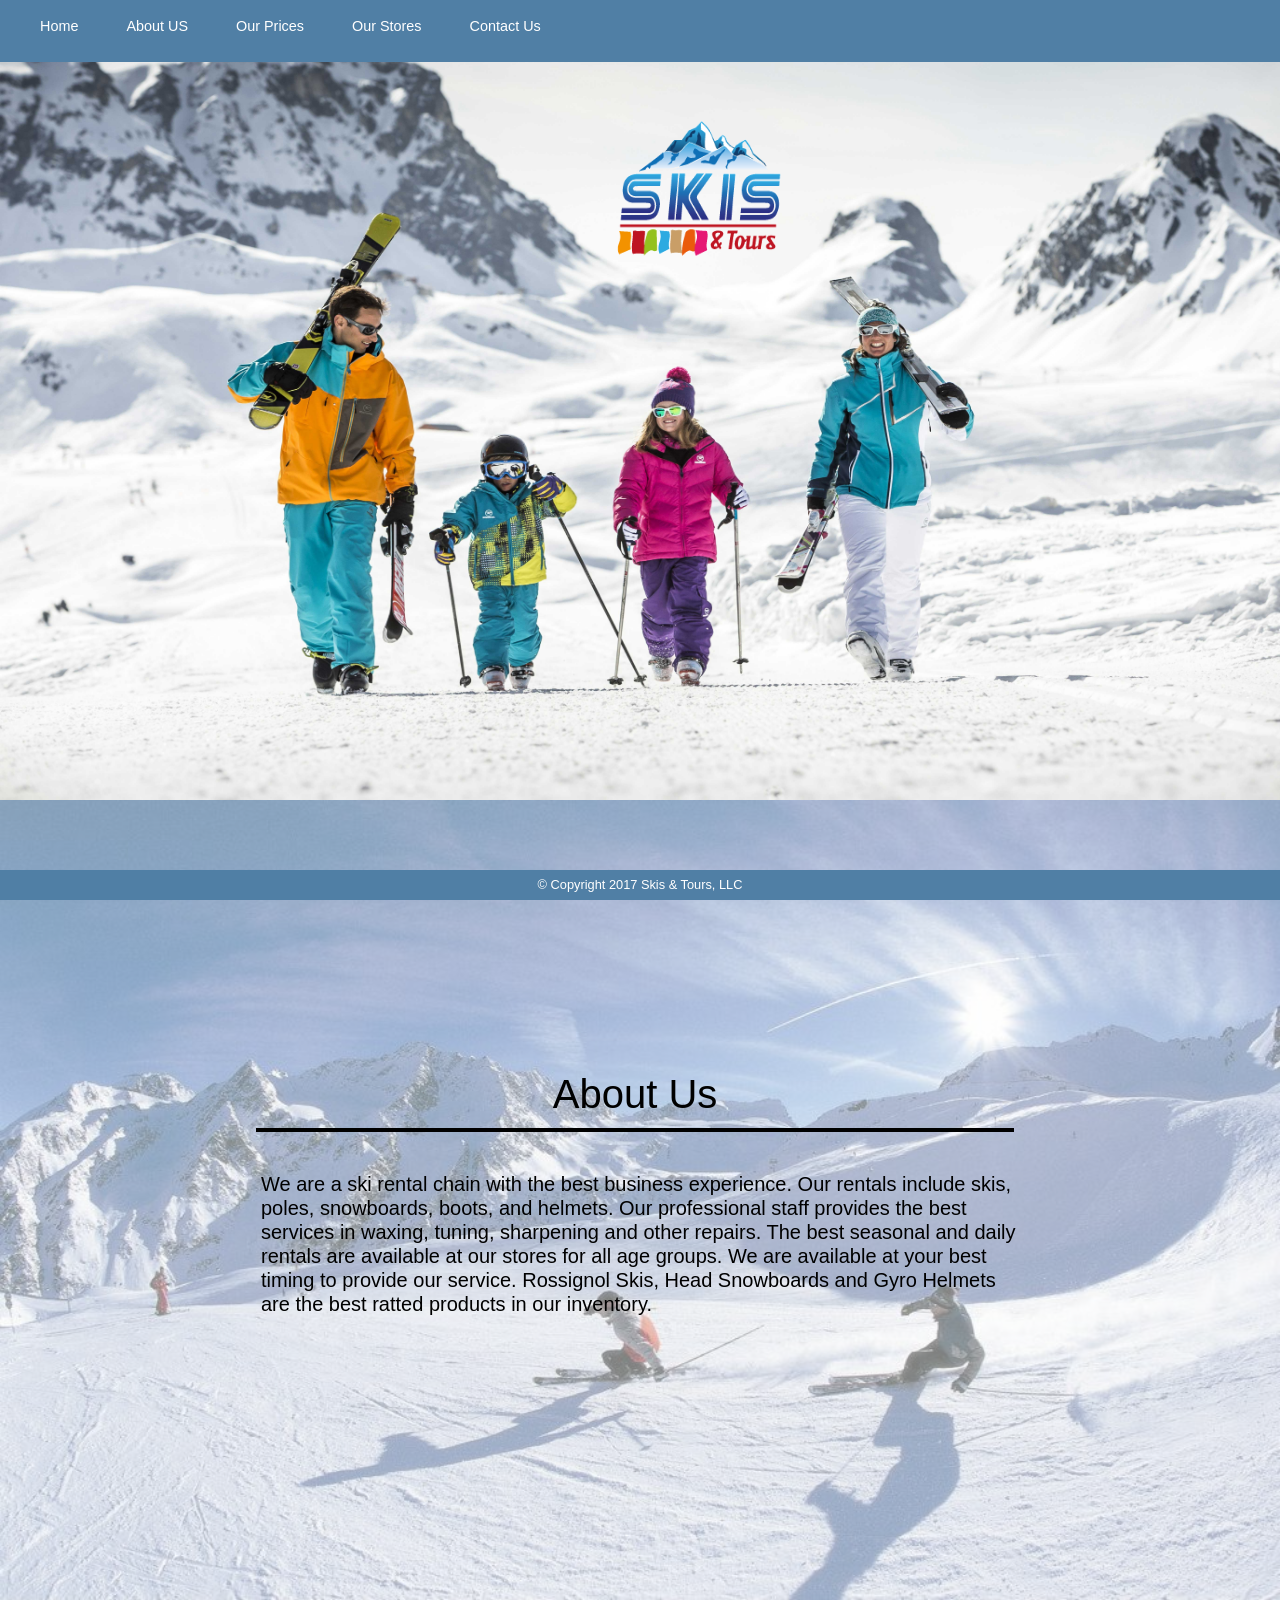
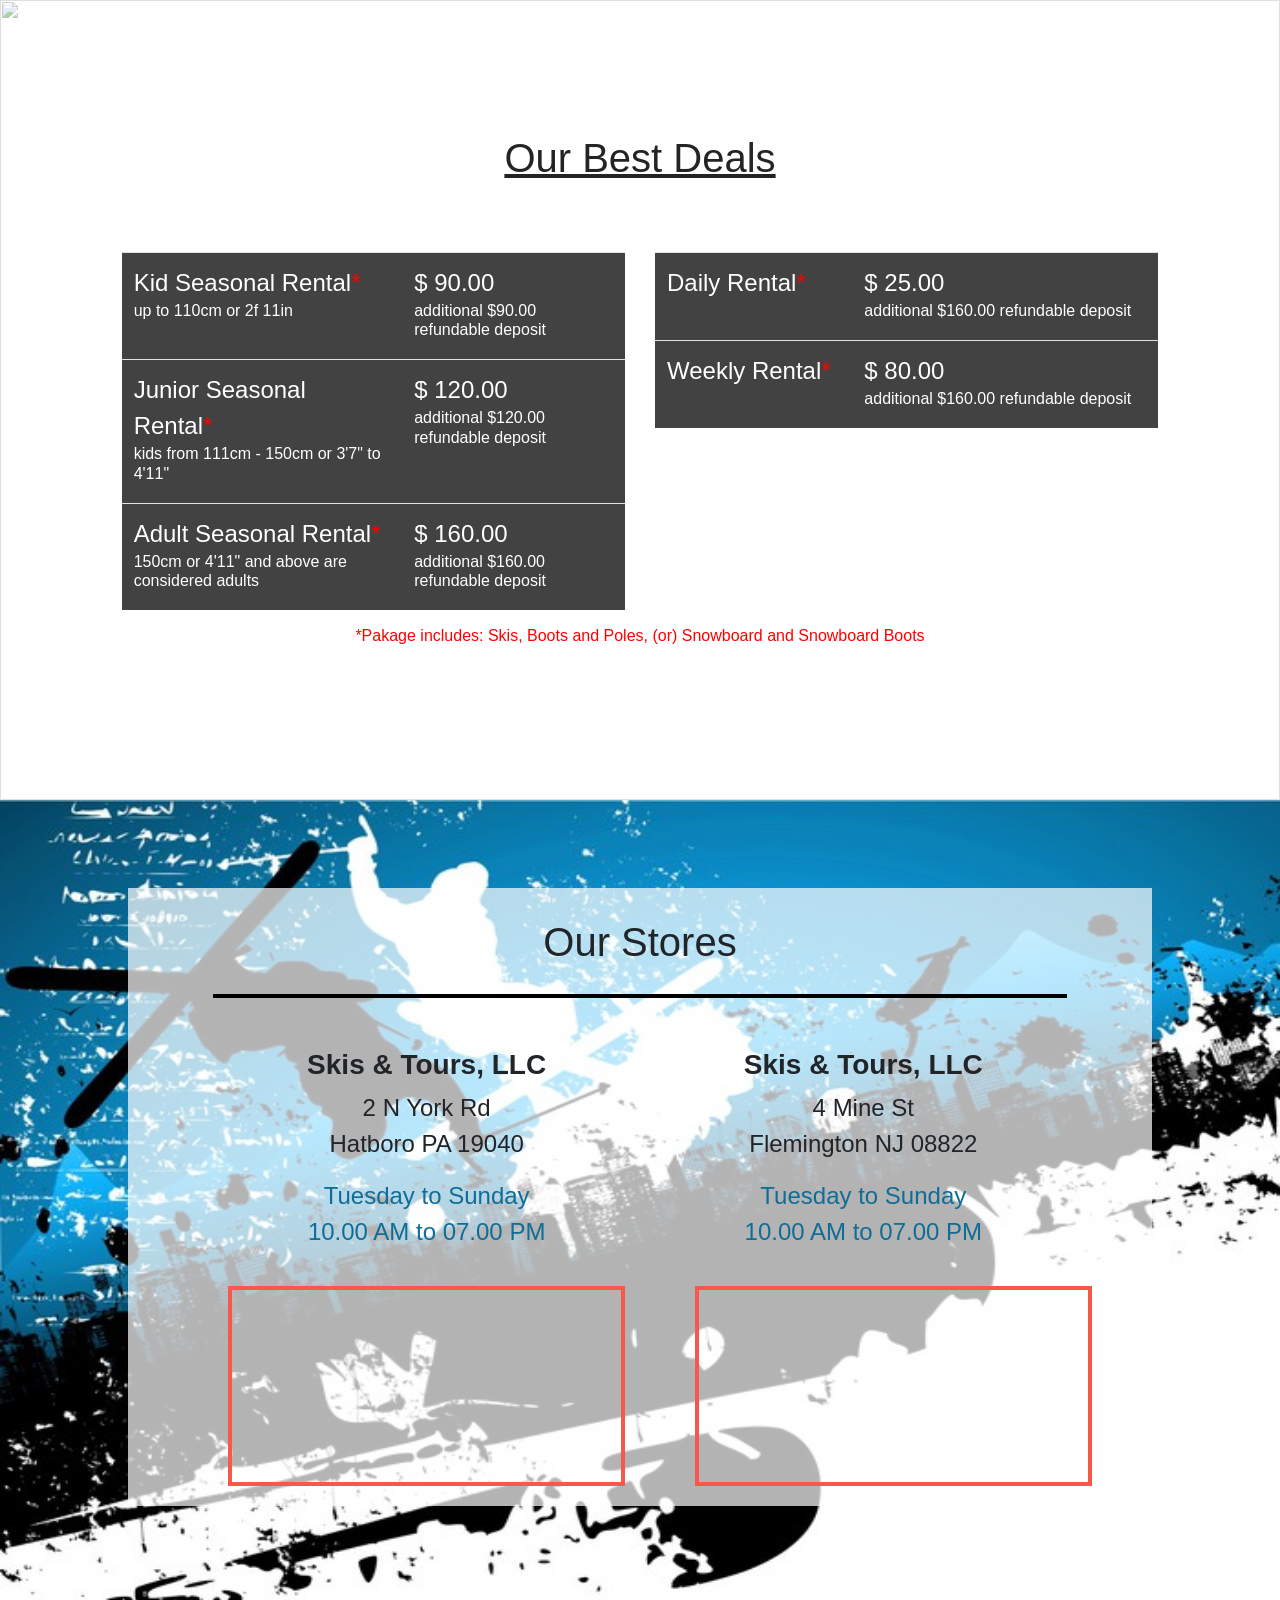
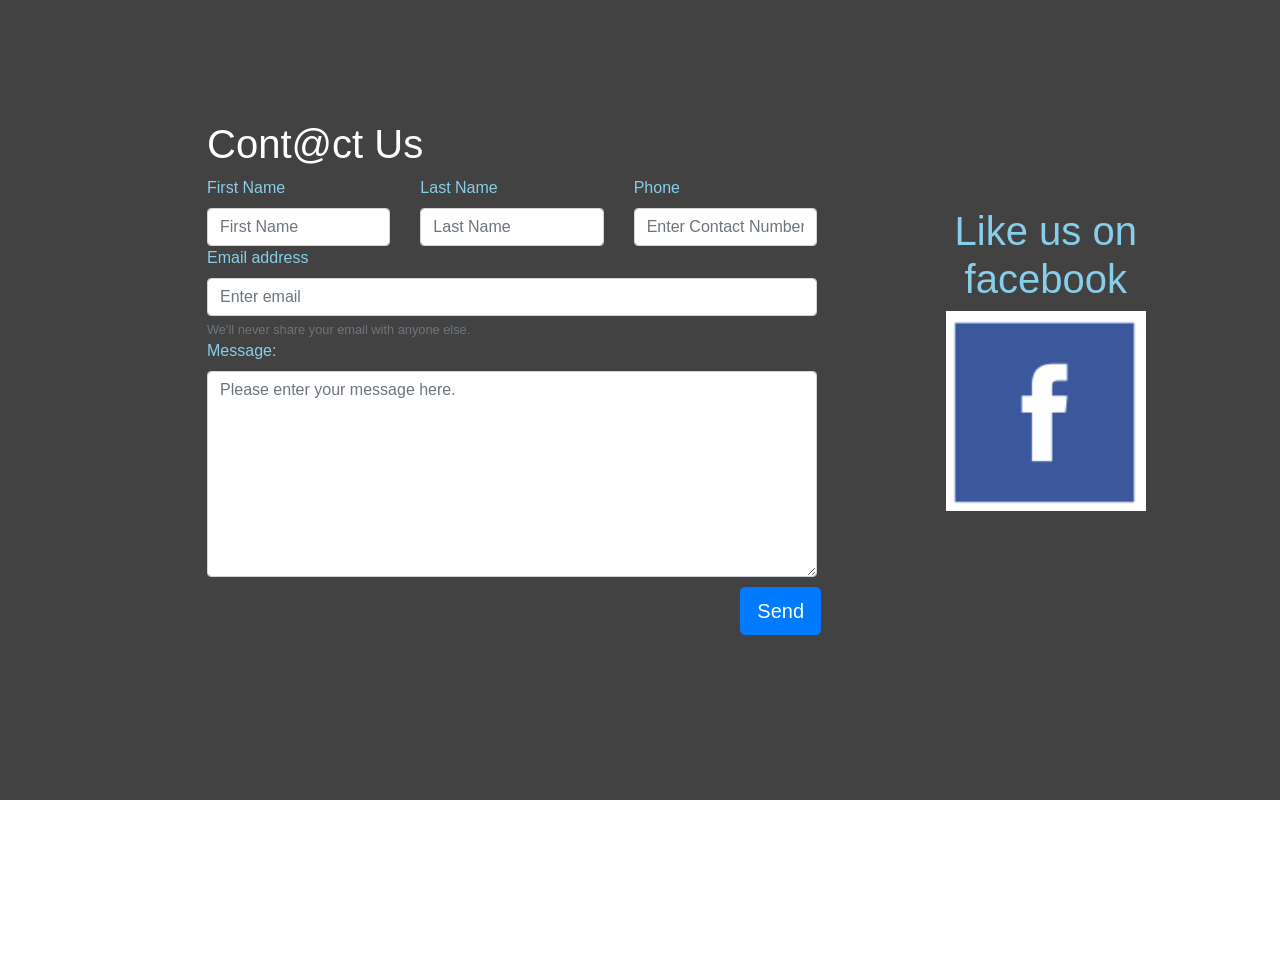
==== commit 0595cb27: "added the email form submission to contact@skisandtours.com" ====
--- a/index.html
+++ b/index.html
@@ -161,35 +161,35 @@
 				<div class="col-md-1"></div>
 				<div class="col-md-10">
 					
-					<form>
+					<form action="mailto:contact@skisandtours.com" method="post" enctype="text/plain">
 						<div class="form-group">
     <div class="row">
 
     <div class="col-md-4">
     <label for="fName" >First Name</label>
-    <input type="text" id="fName" class="form-control" placeholder="First Name">
+    <input type="text" id="fName" class="form-control" placeholder="First Name" name="First Name">
     </div>
     <div class="col-md-4">
     <label for="lName">Last Name</label>
-    <input type="text" id="lName" class="form-control"  placeholder="Last Name">
+    <input type="text" id="lName" class="form-control"  placeholder="Last Name" name="Last Name">
     </div>
     <div class="col-md-4">
     <label for="phone">Phone</label>
-    <input id="phone" type="tel" class="form-control"  placeholder="Enter Contact Number" style="width: 100%; height: 38px;">
+    <input id="phone" type="tel" class="form-control"  placeholder="Enter Contact Number" style="width: 100%; height: 38px;" name="Phone">
     </div>
 	</div>
 	<div>
     <label >Email address</label>
-    <input for="email" type="email" class="form-control"  aria-describedby="emailHelp" placeholder="Enter email" id="email">
+    <input for="email" type="email" class="form-control"  aria-describedby="emailHelp" placeholder="Enter email" id="email" name="Email">
     <small id="emailHelp" class="form-text text-muted">We'll never share your email with anyone else.</small>
-    <label for="subject" >Subject</label>
-    <input type="text" class="form-control" id="subject"  placeholder="Order#, e.t.c.,">
+    <!-- <label for="subject" >Subject</label>
+    <input type="text" class="form-control" id="subject"  placeholder="Order#, e.t.c.,"> -->
     <label for="message">Message:</label>
-      <textarea class="form-control" rows="5" id="message" placeholder="Please enter your message here."></textarea>
+      <textarea name="Message" class="form-control" rows="8" id="message" placeholder="Please enter your message here."></textarea>
       <div class="row" style="margin-top: 10px;">
       	<div class="col-md-10"></div>
       	<div class="col-md-2">
-      		<button type="button" class="btn btn-primary btn-lg">Submit</button>
+      		<button type="submit" class="btn btn-primary btn-lg" value="Send">Send</button>
       	</div>
       </div>
 
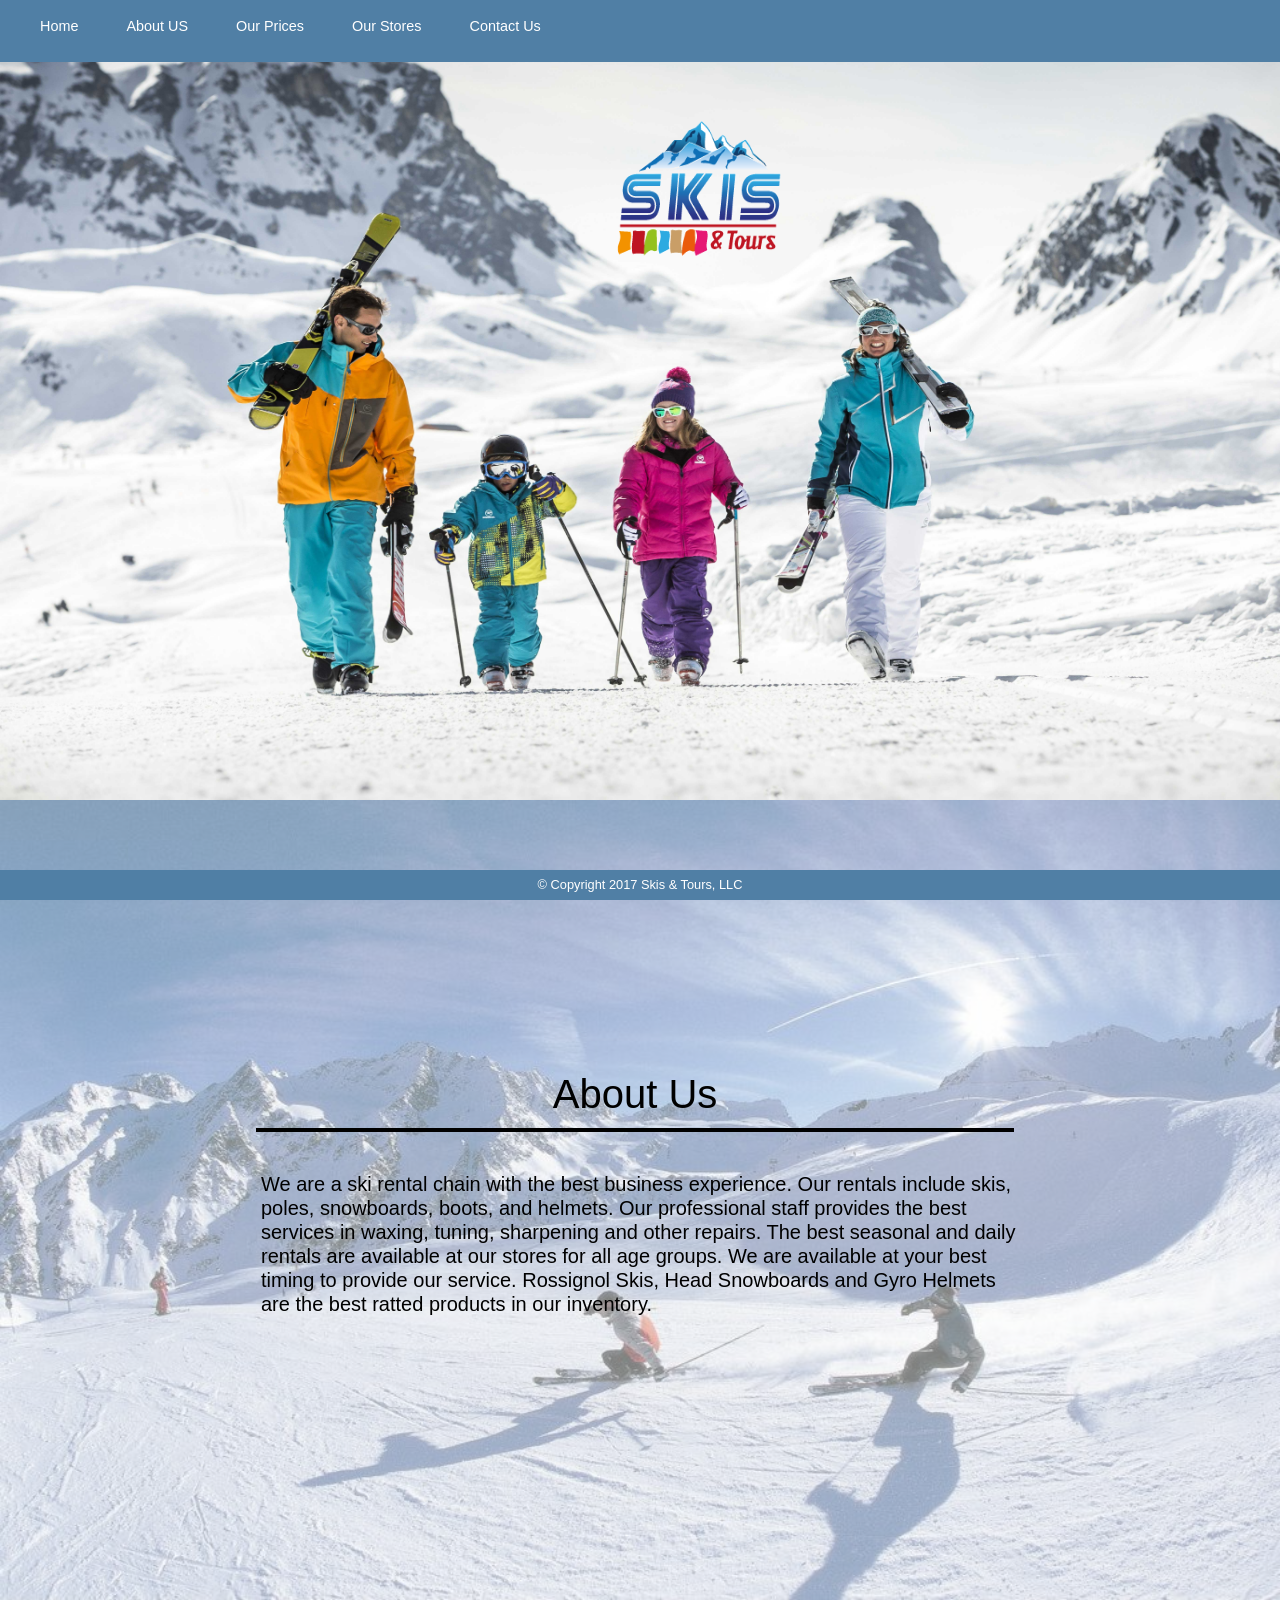
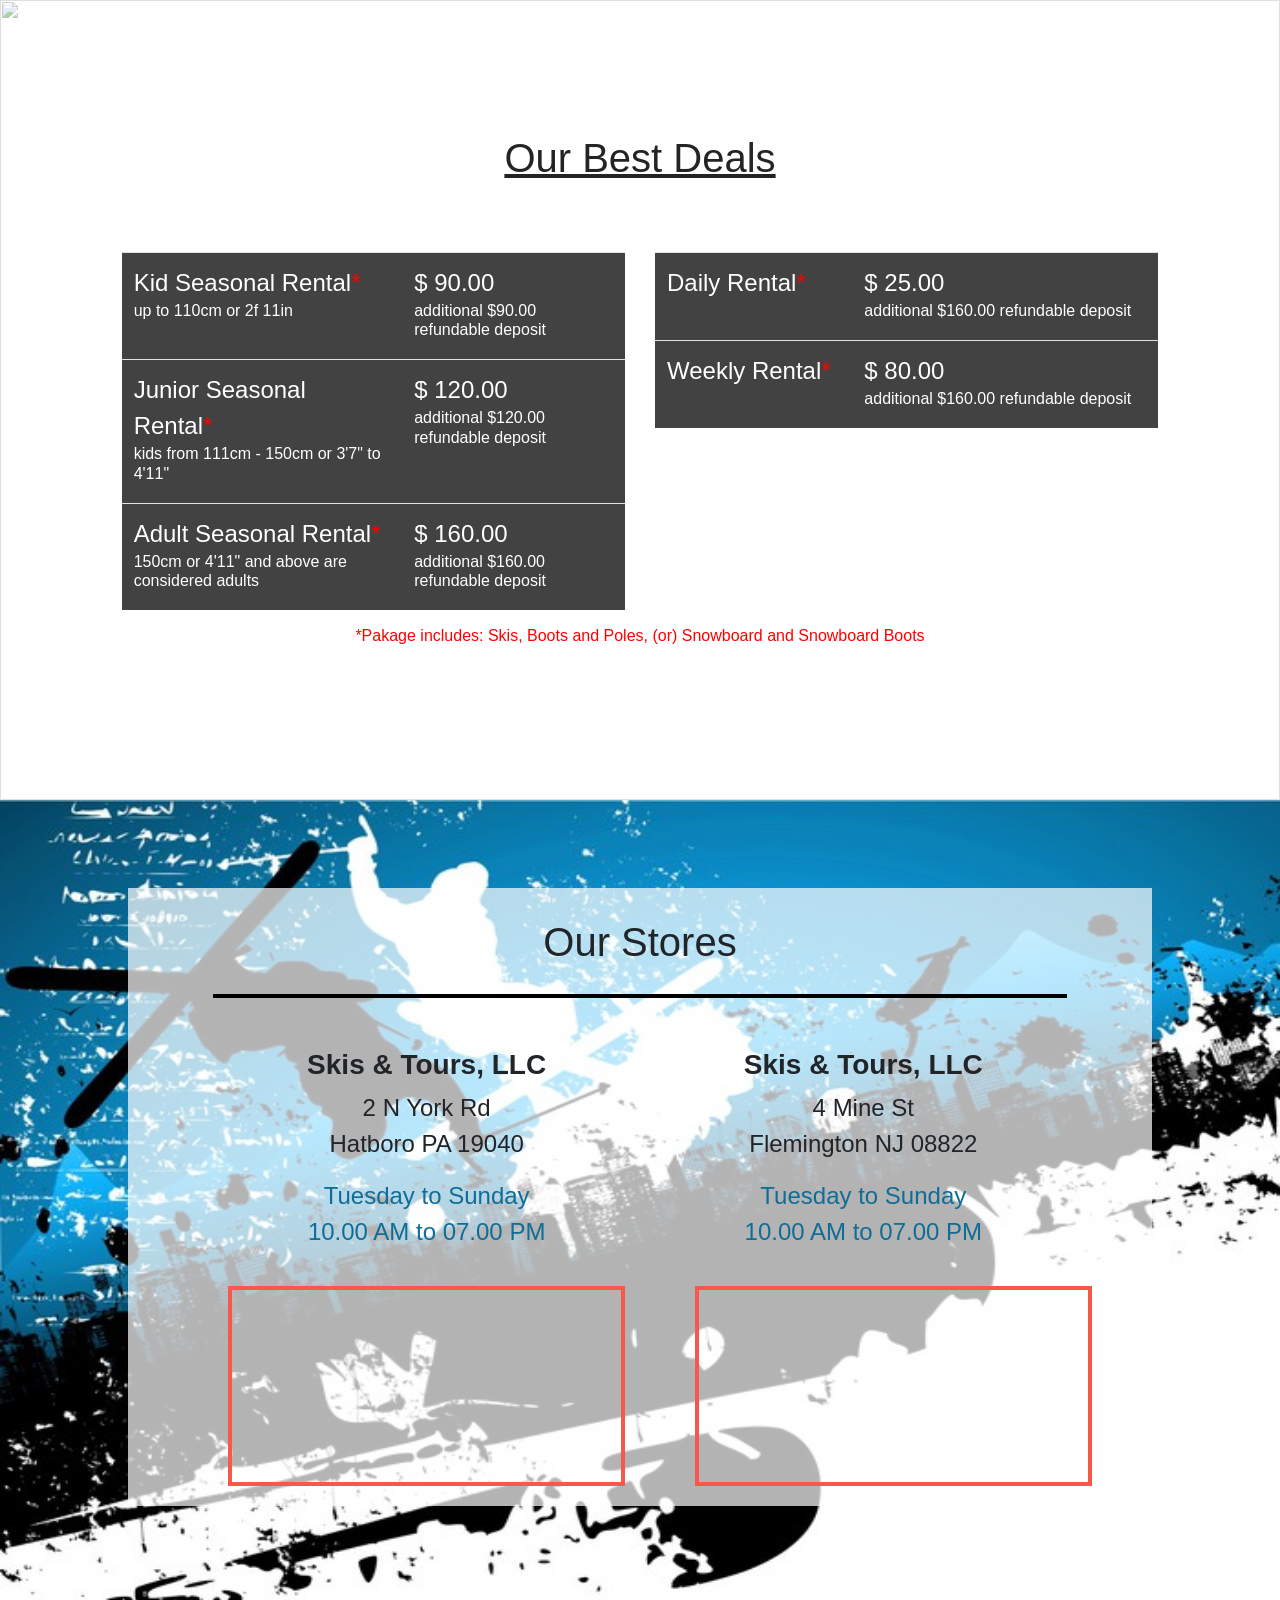
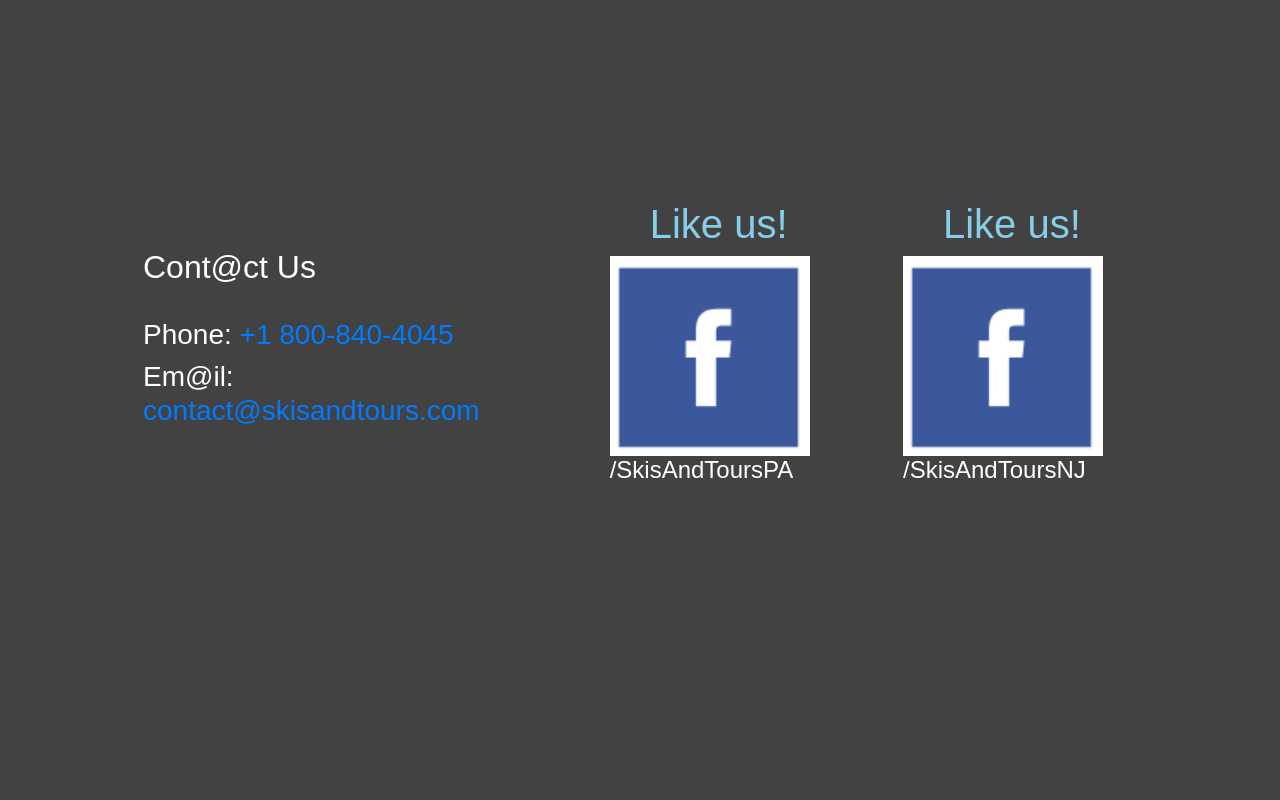
==== commit 243316d9: "form is replased" ====
--- a/index.html
+++ b/index.html
@@ -155,13 +155,13 @@
 		<div class="container-fluid">
 			<div class="row">
 				<div class="col-md-1"></div>
-				<div class="col-md-10"><h1 style="color: white;">Cont@ct Us</h1> </div>
-			</div>
-			<div class="row">
-				<div class="col-md-1"></div>
-				<div class="col-md-10">
+				<div class="col-md-10"> </div>
+			</div>
+			
+			
+
 					
-					<form action="mailto:contact@skisandtours.com" method="post" enctype="text/plain">
+	<!-- 				<form action="mailto:contact@skisandtours.com" method="post" enctype="text/plain">
 						<div class="form-group">
     <div class="row">
 
@@ -182,9 +182,9 @@
     <label >Email address</label>
     <input for="email" type="email" class="form-control"  aria-describedby="emailHelp" placeholder="Enter email" id="email" name="Email">
     <small id="emailHelp" class="form-text text-muted">We'll never share your email with anyone else.</small>
-    <!-- <label for="subject" >Subject</label>
+     --><!-- <label for="subject" >Subject</label>
     <input type="text" class="form-control" id="subject"  placeholder="Order#, e.t.c.,"> -->
-    <label for="message">Message:</label>
+    <!-- <label for="message">Message:</label>
       <textarea name="Message" class="form-control" rows="8" id="message" placeholder="Please enter your message here."></textarea>
       <div class="row" style="margin-top: 10px;">
       	<div class="col-md-10"></div>
@@ -196,17 +196,37 @@
     </div>
 
 </form>
-				
-			</div>
-			<div class="facebook">
-		<h1 style="color: skyblue;">Like us on facebook</h1>
-		<a style="width: 200px; height: 200px;" href="https://www.facebook.com/skisandtoursPA/"><img src="facebook_square.png" style="width: 200px; height: 200px; background-color: white;"></a>
-	</div>
-			</div>
-		</div>
-	</div>
-
-</div>
+	 -->			
+			
+	<div class="row">
+		<!-- <div class="col-md-1"></div>	 -->	
+		<div class="col-md-4" id="contactInfo"><br><br><h2 style="color: white;">Cont@ct Us</h2><br><h3 style="color: white;">Phone: <span><a href="tel:+18008404045">+1 800-840-4045</a></span></h3>
+					<h3 style="color: white;">Em@il: <a href="mailto:contact@SkisAndTours.com">contact@skisandtours.com</a></h3>
+		</div>
+			
+
+
+		<div class="col-md-2" style="margin-left: 40px;" >
+		<h1 style="color: skyblue; margin-left: 40px;">Like us!</h1>
+		<a style="width: 200px; height: 200px;" href="https://www.facebook.com/skisandtoursPA/"><img src="facebook_square.png" style="width: 200px; height: 200px; background-color: white;">
+		<h4 style="color: white;">/SkisAndToursPA</h4></a><br>
+		
+		</div>
+		<!-- <div class="col-md-1"></div> -->
+
+		<div class="col-md-2" style="margin-left: 80px;"><div >
+		<h1 style="color: skyblue;margin-left: 40px;">Like us!</h1>
+		<a style="width: 200px; height: 200px;" href="https://www.facebook.com/skisandtoursNJ/"><img src="facebook_square.png" style="width: 200px; height: 200px; background-color: white;">
+			<h4 style="color: white;">/SkisAndToursNJ</h4></a><br>
+
+		</div>
+	</div>
+			
+</div>
+</div>
+</div>
+
+
 
 
 
--- a/skis&Tours.css
+++ b/skis&Tours.css
@@ -143,19 +143,19 @@
 }
 
 .contactUs {
-	width: 60%;
+	width: 100%;
 	height: 70%;
 	position: relative;
-	top: 15%;
+	top: 25%;
 	left: 10%;
 }
 
 .facebook {
-	width: 55%;
-	height: 55%;
-	position: relative;
-	left: 110%;
-	top:-57%;
+	width: 100%;
+	height: 35%;
+	position: relative;
+	
+	top:10%;
 	/*border:solid white 2px;*/
 	text-align: center;
 	/*background-color: white;*/
@@ -183,6 +183,12 @@
 	left: 98%;
 }
 
+#contactInfo {
+	position: relative;
+	top: 10%;
+
+}
+
 
 /*
 large screens
